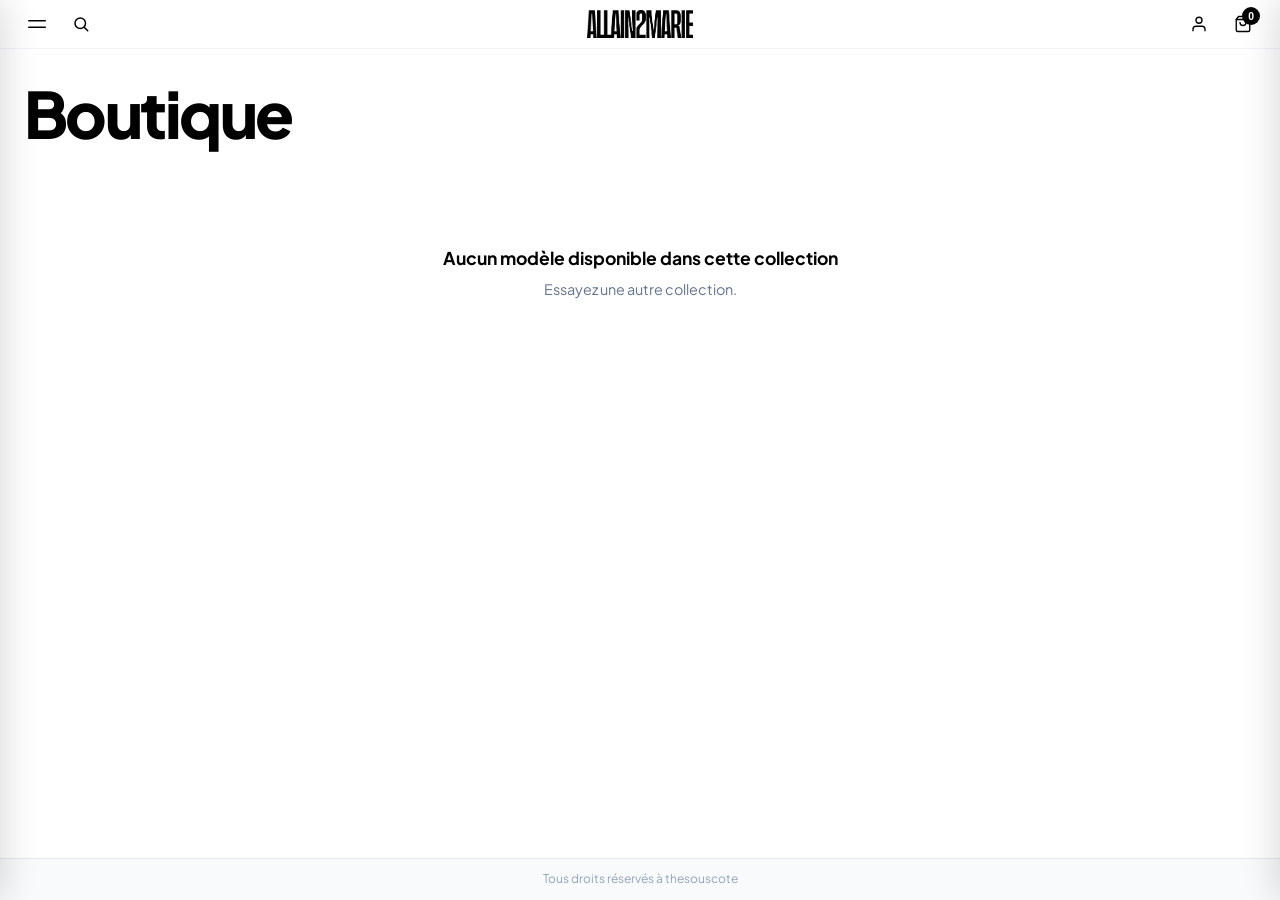
==== index.html @ 34b99e6f "Fix promo codes sync and menu burger bug - Fixed promo codes loading from Firebase instead of hardco" ====
<!DOCTYPE html>
<html lang="fr">
<head>
  <meta charset="UTF-8">
  <meta name="viewport" content="width=device-width, initial-scale=1.0">
  <meta name="description" content="ALLAIN2MARIE - Marque de Streetwear et T-Shirts Exclusifs">
  <title>ALLAIN2MARIE | Boutique Officielle</title>
  <link rel="preconnect" href="https://fonts.googleapis.com">
  <link rel="preconnect" href="https://fonts.gstatic.com" crossorigin>
  <link href="https://fonts.googleapis.com/css2?family=Anton&family=Bebas+Neue&family=Plus+Jakarta+Sans:wght@400;500;600;700;800;900&display=swap" rel="stylesheet">
  <link rel="stylesheet" href="style.css">
</head>
<body>

  <!-- Header ALLAIN2MARIE -->
  <header class="luxury-header">
    <div class="header-inner">
      <!-- Left: Menu & Search -->
      <div class="header-left">
        <button class="nav-icon-btn" aria-label="Menu" id="menuBtn">
          <svg width="22" height="16" viewBox="0 0 22 16" fill="none" stroke="currentColor" stroke-width="2" stroke-linecap="round">
            <line x1="1" y1="4" x2="21" y2="4"></line>
            <line x1="1" y1="12" x2="21" y2="12"></line>
          </svg>
        </button>
        <button class="nav-icon-btn" aria-label="Recherche" id="searchBtn">
          <svg width="20" height="20" viewBox="0 0 24 24" fill="none" stroke="currentColor" stroke-width="2" stroke-linecap="round" stroke-linejoin="round">
            <circle cx="11" cy="11" r="7"></circle>
            <line x1="21" y1="21" x2="16.65" y2="16.65"></line>
          </svg>
        </button>
      </div>

      <!-- Center: Logo -->
      <div class="header-center">
        <a href="index.html" class="brand-logo-wrap">
          <img src="logo.png" alt="ALLAIN2MARIE" class="brand-logo-img">
        </a>
      </div>

      <!-- Right: Account & Bag -->
      <div class="header-right">
        <a href="auth.html" class="nav-icon-btn" id="userAccountBtn" aria-label="Mon Compte" title="Mon Compte">
          <svg width="20" height="20" viewBox="0 0 24 24" fill="none" stroke="currentColor" stroke-width="1.8" stroke-linecap="round" stroke-linejoin="round">
            <path d="M20 21v-2a4 4 0 0 0-4-4H8a4 4 0 0 0-4 4v2"></path>
            <circle cx="12" cy="7" r="4"></circle>
          </svg>
        </a>
        <button class="nav-icon-btn" aria-label="Panier" id="cartBtn" title="Panier">
          <svg width="20" height="20" viewBox="0 0 24 24" fill="none" stroke="currentColor" stroke-width="1.8" stroke-linecap="round" stroke-linejoin="round">
            <path d="M6 2L3 6v14a2 2 0 0 0 2 2h14a2 2 0 0 0 2-2V6l-3-4z"></path>
            <line x1="3" y1="6" x2="21" y2="6"></line>
            <path d="M16 10a4 4 0 0 1-8 0"></path>
          </svg>
          <span class="cart-badge" id="cartBadge">0</span>
        </button>
      </div>
    </div>
  </header>

  <!-- Main Content Wrapper -->
  <div class="main-content-wrapper">
  <!-- Main Storefront Container -->
  <div class="container store-container">

    <!-- Store Section Header -->
    <section class="store-hero-section">
      <div class="section-header-bar">
        <div>
          <h1 class="section-heading">Boutique</h1>
        </div>

      </div>

      <!-- Products Grid -->
      <div class="store-grid" id="storefrontGrid">
        <!-- Dynamically rendered via app.js -->
      </div>
    </section>
  </div>
  </div>

  <!-- Footer -->
  <footer class="site-footer">
    <div class="footer-content">
      <div class="footer-copyright">
        <p>Tous droits réservés à thesouscote</p>
      </div>
    </div>
  </footer>

  <!-- Shopping Cart Drawer (Exactement comme Shopify) -->
  <div class="cart-drawer-overlay" id="cartOverlay"></div>
  <aside class="cart-drawer" id="cartDrawer">
    <div class="cart-drawer-header">
      <div class="cart-drawer-title-wrap">
        <h2 class="cart-drawer-title">Mon Panier</h2>
        <span class="cart-drawer-count-pill" id="cartDrawerCount">0</span>
      </div>
      <button class="cart-close-circle-btn" id="closeCartBtn" aria-label="Fermer le panier">&times;</button>
    </div>

    <div class="cart-drawer-body" id="cartItemsList">
      <!-- Items du panier dynamiques -->
    </div>

    <div class="cart-drawer-footer" id="cartDrawerFooter">
      <!-- Promo Code Accordion & Input -->
      <div class="cart-promo-section">
        <div class="cart-discount-bar" id="cartDiscountBar">
          <div style="display: flex; align-items: center; gap: 0.5rem;">
            <svg width="15" height="15" viewBox="0 0 24 24" fill="none" stroke="currentColor" stroke-width="2"><path d="M20.59 13.41l-7.17 7.17a2 2 0 0 1-2.83 0L2 12V2h10l8.59 8.59a2 2 0 0 1 0 2.82z"></path><line x1="7" y1="7" x2="7.01" y2="7"></line></svg>
            <span>Code Promo</span>
          </div>
          <span class="cart-discount-icon" id="cartDiscountIcon">+</span>
        </div>

        <div class="cart-promo-form" id="cartPromoForm" style="display: none;">
          <div class="cart-promo-input-row">
            <input type="text" id="promoInput" class="cart-promo-input" placeholder="ex: ALLAIN10, VIP20" autocomplete="off">
            <button type="button" id="applyPromoBtn" class="cart-promo-apply-btn">Appliquer</button>
          </div>
          <div id="promoFeedback" class="cart-promo-feedback"></div>
        </div>

        <div id="activePromoBadge" class="active-promo-badge" style="display: none;">
          <div style="display: flex; align-items: center; gap: 0.4rem;">
            <svg width="14" height="14" viewBox="0 0 24 24" fill="none" stroke="currentColor" stroke-width="2.5"><polyline points="20 6 9 17 4 12"></polyline></svg>
            <span id="activePromoText">ALLAIN10 (-10%)</span>
          </div>
          <button type="button" id="removePromoBtn" class="remove-promo-btn" title="Retirer le code promo">&times;</button>
        </div>
      </div>
      
      <div class="cart-total-row">
        <span class="cart-total-label">Total estimé</span>
        <div style="text-align: right;">
          <div class="cart-total-val" id="cartTotal">CFA 0 XOF</div>
          <div id="cartDiscountVal" class="cart-discount-deduction" style="display: none;">- CFA 0</div>
        </div>
      </div>
      <div class="cart-tax-notice">Frais de livraison calculés à l'étape suivante.</div>

      <button class="btn-checkout-black" id="checkoutBtn">
        Valider la commande
      </button>
    </div>
  </aside>

  <!-- Product Detail Modal (Vue Détaillée T-Shirt) -->
  <div class="product-modal-overlay" id="productModal">
    <div class="product-modal-container">
      <button class="product-modal-close" id="closeProductModalBtn" aria-label="Fermer la vue produit">&times;</button>
      
      <div class="product-modal-layout">
        <!-- Left / Center: 2 T-Shirt Views Side by Side -->
        <div class="product-modal-gallery" id="productModalGallery">
          <div class="pdp-gallery-card">
            <img src="" alt="Vue Avant" class="pdp-tee-img" id="pdpFrontImg">
          </div>
          <div class="pdp-gallery-card" id="pdpBackCard">
            <img src="" alt="Vue Arrière" class="pdp-tee-img" id="pdpBackImg">
          </div>
        </div>

        <!-- Right Column: Title, Price, Quantity, Add to Cart, Buy Now -->
        <div class="product-modal-info">
          <h1 class="pdp-title" id="pdpTitle">11 AVRIL 2011</h1>
          <div class="pdp-price" id="pdpPrice">CFA 14,900</div>
          
          <hr class="pdp-divider">

          <div class="pdp-action-row">
            <div class="pdp-qty-pill">
              <button class="pdp-qty-btn" id="pdpMinusBtn" aria-label="Diminuer">-</button>
              <span class="pdp-qty-value" id="pdpQtyVal">1</span>
              <button class="pdp-qty-btn" id="pdpPlusBtn" aria-label="Augmenter">+</button>
            </div>
            <button class="pdp-btn-add-cart" id="pdpAddToCartBtn">
              <svg width="18" height="18" viewBox="0 0 24 24" fill="none" stroke="currentColor" stroke-width="2" stroke-linecap="round" stroke-linejoin="round">
                <path d="M6 2L3 6v14a2 2 0 0 0 2 2h14a2 2 0 0 0 2-2V6l-3-4z"></path>
                <line x1="3" y1="6" x2="21" y2="6"></line>
                <path d="M16 10a4 4 0 0 1-8 0"></path>
              </svg>
              <span>Ajouter au panier</span>
            </button>
          </div>

          <button class="pdp-btn-buy-now" id="pdpBuyNowBtn">
            Commander maintenant
          </button>
        </div>
      </div>
    </div>
  </div>

  <!-- Delivery & Customer Information Modal -->
  <div class="delivery-modal-overlay" id="deliveryModal">
    <div class="delivery-modal-container">
      <div class="delivery-modal-header">
        <div>
          <h2 class="delivery-modal-title">Livraison & Coordonnées</h2>
          <p class="delivery-modal-subtitle">Renseignez vos informations pour la livraison de votre commande</p>
        </div>
        <button class="delivery-modal-close" id="closeDeliveryModalBtn" aria-label="Fermer">&times;</button>
      </div>

      <div class="delivery-modal-body">
        <!-- Order Summary Brief -->
        <div class="delivery-order-summary" id="deliveryOrderSummary">
          <div class="delivery-summary-header">
            <span class="delivery-summary-label">Total de la commande</span>
            <span class="delivery-summary-total" id="deliverySummaryTotal">CFA 0 XOF</span>
          </div>
          <div class="delivery-summary-items" id="deliverySummaryItems"></div>

          <!-- Promo Code Box inside Delivery Modal -->
          <div class="delivery-promo-wrap" style="margin-top: 0.85rem; padding-top: 0.75rem; border-top: 1px dashed #cbd5e1;">
            <div id="modalActivePromoBadge" style="display: none; align-items: center; justify-content: space-between; background: #f0fdf4; border: 1px solid #bbf7d0; padding: 6px 10px; border-radius: 6px; color: #166534; font-size: 0.82rem; font-weight: 700;">
              <div style="display: flex; align-items: center; gap: 0.4rem;">
                <svg width="14" height="14" viewBox="0 0 24 24" fill="none" stroke="currentColor" stroke-width="2.5"><polyline points="20 6 9 17 4 12"></polyline></svg>
                <span id="modalActivePromoText">Code ALLAIN10 (-10%)</span>
              </div>
              <button type="button" id="modalRemovePromoBtn" style="background: none; border: none; color: #dc2626; font-size: 1.1rem; cursor: pointer; font-weight: bold; line-height: 1; padding: 0 4px;" title="Retirer le code">&times;</button>
            </div>
            <div id="modalPromoInputRow" style="display: flex; gap: 0.5rem;">
              <input type="text" id="modalPromoInput" placeholder="Code promo (ex: ALLAIN10, VIP20)" style="flex: 1; height: 36px; padding: 0 0.75rem; border: 1px solid #cbd5e1; border-radius: 6px; font-size: 0.82rem; text-transform: uppercase; font-family: monospace; font-weight: 700; outline: none;">
              <button type="button" id="modalApplyPromoBtn" style="height: 36px; padding: 0 1rem; background: #000; color: #fff; border: 1px solid #000; border-radius: 6px; font-size: 0.8rem; font-weight: 700; cursor: pointer;">Appliquer</button>
            </div>
            <div id="modalPromoFeedback" style="font-size: 0.75rem; margin-top: 0.35rem; font-weight: 600;"></div>
          </div>
        </div>

        <!-- Customer Form -->
        <form class="delivery-form" id="deliveryForm">
          <div class="form-group-delivery">
            <label for="custName">Nom & Prénom *</label>
            <input type="text" id="custName" class="delivery-input" placeholder="Ex: Jean Kouassi" required>
          </div>

          <div class="form-group-delivery">
            <label for="custPhone">Numéro WhatsApp / Téléphone *</label>
            <input type="tel" id="custPhone" class="delivery-input" placeholder="Ex: +225 07 00 00 00 00" required>
          </div>

          <div class="form-group-delivery">
            <label for="custEmail">Adresse Email *</label>
            <input type="email" id="custEmail" class="delivery-input" placeholder="Ex: jean.kouassi@gmail.com" required>
          </div>

          <div class="form-group-delivery">
            <label for="custCity">Commune / Ville *</label>
            <select id="custCity" class="delivery-input" required>
              <option value="">Sélectionnez votre commune...</option>
              <option value="Cocody">Cocody</option>
              <option value="Marcory">Marcory</option>
              <option value="Plateau">Plateau</option>
              <option value="Riviera">Riviera</option>
              <option value="Yopougon">Yopougon</option>
              <option value="Treichville">Treichville</option>
              <option value="Adjamé">Adjamé</option>
              <option value="Koumassi">Koumassi</option>
              <option value="Port-Bouët">Port-Bouët</option>
              <option value="Abobo">Abobo</option>
              <option value="Bingerville">Bingerville</option>
              <option value="Autre / Intérieur du pays">Autre / Intérieur...</option>
            </select>
          </div>

          <div class="form-group-delivery">
            <label for="custAddress">Adresse de livraison & Repère précis *</label>
            <textarea id="custAddress" class="delivery-input" rows="2" placeholder="Ex: Angré 8ème tranche, carrefour prière, près de la pharmacie..." required></textarea>
          </div>

          <button type="submit" class="btn-pay-wave-final" id="btnConfirmWavePayment">
            <span style="display: flex; align-items: center; justify-content: center; gap: 0.6rem;">
              <svg width="20" height="20" viewBox="0 0 24 24" fill="none" stroke="currentColor" stroke-width="2.5">
                <rect x="2" y="5" width="20" height="14" rx="2"></rect>
                <line x1="2" y1="10" x2="22" y2="10"></line>
              </svg>
              <span>Valider & Payer avec Wave</span>
            </span>
          </button>
        </form>
      </div>
    </div>
  </div>

  <!-- NAV DRAWER (Menu Burger) -->
  <div class="nav-drawer-overlay" id="navDrawerOverlay"></div>
  <nav class="nav-drawer" id="navDrawer" aria-label="Menu de navigation">
    <div class="nav-drawer-header">
      <img src="logo.png" alt="ALLAIN2MARIE" style="height: 28px; object-fit: contain;">
      <button class="nav-icon-btn" id="closeNavDrawerBtn" aria-label="Fermer le menu">
        <svg width="22" height="22" viewBox="0 0 24 24" fill="none" stroke="currentColor" stroke-width="2.5" stroke-linecap="round">
          <line x1="18" y1="6" x2="6" y2="18"></line>
          <line x1="6" y1="6" x2="18" y2="18"></line>
        </svg>
      </button>
    </div>
    <div class="nav-drawer-body">
      <ul class="nav-menu-list" id="navMenuList">
        <li class="nav-menu-item">
          <a href="index.html">
            <span>Boutique</span>
            <svg width="16" height="16" viewBox="0 0 24 24" fill="none" stroke="currentColor" stroke-width="2"><polyline points="9 18 15 12 9 6"></polyline></svg>
          </a>
        </li>
        <!-- Collections dynamiques -->
        <li class="nav-menu-item">
          <a href="auth.html">
            <span>Mon Compte</span>
            <svg width="16" height="16" viewBox="0 0 24 24" fill="none" stroke="currentColor" stroke-width="2"><path d="M20 21v-2a4 4 0 0 0-4-4H8a4 4 0 0 0-4 4v2"></path><circle cx="12" cy="7" r="4"></circle></svg>
          </a>
        </li>
      </ul>

    </div>
  </nav>

  <!-- LIVE SEARCH MODAL -->
  <div class="search-modal-overlay" id="searchModalOverlay">
    <div class="search-modal-card">
      <div class="search-input-header">
        <svg width="20" height="20" viewBox="0 0 24 24" fill="none" stroke="#94a3b8" stroke-width="2.5" stroke-linecap="round">
          <circle cx="11" cy="11" r="7"></circle>
          <line x1="21" y1="21" x2="16.65" y2="16.65"></line>
        </svg>
        <input type="text" class="search-bar-input" id="searchBarInput" placeholder="Rechercher un T-Shirt..." autocomplete="off">
        <button class="nav-icon-btn" id="closeSearchModalBtn" aria-label="Fermer la recherche">
          <svg width="20" height="20" viewBox="0 0 24 24" fill="none" stroke="currentColor" stroke-width="2.5" stroke-linecap="round">
            <line x1="18" y1="6" x2="6" y2="18"></line>
            <line x1="6" y1="6" x2="18" y2="18"></line>
          </svg>
        </button>
      </div>
      <div class="search-results-list" id="searchResultsList">
        <div class="search-empty-msg">Tapez pour rechercher un modèle…</div>
      </div>
    </div>
  </div>
  <!-- WAVE PAYMENT OVERLAY -->
  <div class="wave-payment-overlay" id="wavePaymentOverlay">
    <div class="wave-payment-card">
      <div class="wave-payment-header">
        <div class="wave-payment-header-title">
          <div class="wave-brand-badge">
            <svg width="16" height="16" viewBox="0 0 24 24" fill="none" stroke="currentColor" stroke-width="2.5"><path d="M12 22s8-4 8-10V5l-8-3-8 3v7c0 6 8 10 8 10z"></path></svg>
          </div>
          <span>Paiement Wave Business</span>
        </div>
        <div class="wave-countdown-badge">
          <svg width="14" height="14" viewBox="0 0 24 24" fill="none" stroke="currentColor" stroke-width="2.5"><circle cx="12" cy="12" r="10"></circle><polyline points="12 6 12 12 16 14"></polyline></svg>
          <span class="wave-countdown-num" id="waveCountdownNum">30</span>s
        </div>
      </div>
      <div class="wave-progress-bar-wrap">
        <div class="wave-progress-bar" id="waveProgressBar"></div>
      </div>
      <div class="wave-iframe-container">
        <div class="wave-iframe-fallback" id="waveIframeFallback">
          <div class="wave-logo-box">
            <div class="wave-logo-text">Payez avec <span>wave</span></div>
          </div>
          <p class="wave-instruction">Guichet de paiement ouvert. Finalisez sur l'application Wave, la boutique se met à jour automatiquement dans <strong id="waveCountdownNumFallback">30</strong>s.</p>
          <a href="#" id="waveExternalLink" class="wave-open-btn" target="_blank" rel="noopener">
            <svg width="18" height="18" viewBox="0 0 24 24" fill="none" stroke="currentColor" stroke-width="2.5"><path d="M18 13v6a2 2 0 0 1-2 2H5a2 2 0 0 1-2-2V8a2 2 0 0 1 2-2h6"></path><polyline points="15 3 21 3 21 9"></polyline><line x1="10" y1="14" x2="21" y2="3"></line></svg>
            Ouvrir l'application Wave
          </a>
        </div>
      </div>
      <div class="wave-payment-footer">
        Paiement 100% sécurisé via Wave Business • Retour dans <span id="waveCountdownFooter">30</span>s
      </div>
    </div>
  </div>

  <!-- WAVE SUCCESS OVERLAY -->
  <div class="wave-success-overlay" id="waveSuccessOverlay">
    <div class="wave-success-icon" style="color: #16a34a;">
      <svg width="64" height="64" viewBox="0 0 24 24" fill="none" stroke="currentColor" stroke-width="2.5" stroke-linecap="round" stroke-linejoin="round">
        <path d="M22 11.08V12a10 10 0 1 1-5.93-9.14"></path>
        <polyline points="22 4 12 14.01 9 11.01"></polyline>
      </svg>
    </div>
    <div class="wave-success-title">Merci pour votre commande !</div>
    <div class="wave-success-sub">Votre paiement Wave a été initié. Nous vous contacterons sur WhatsApp pour confirmer la livraison.</div>
    <div class="wave-redirect-spinner"></div>
    <div style="font-size:0.82rem; color:rgba(255,255,255,0.6);">Retour à la boutique…</div>
  </div>

  <!-- Firebase SDK & Database -->
  <script src="https://www.gstatic.com/firebasejs/10.8.0/firebase-app-compat.js"></script>
  <script src="https://www.gstatic.com/firebasejs/10.8.0/firebase-firestore-compat.js"></script>
  <script src="db.js?v=2"></script>
  <script src="app.js?v=2"></script>
</body>
</html>
---- style.css ----
:root {
  --bg-primary: #ffffff;
  --bg-secondary: #f8fafc;
  --bg-card: #ffffff;
  --border-color: #e2e8f0;
  --border-dark: #000000;
  --accent: #0f172a;
  --accent-blue: #4f46e5;
  --danger: #ef4444;
  --danger-soft: #fef2f2;
  --success: #10b981;
  --text-main: #000000;
  --text-muted: #64748b;
  --text-dim: #94a3b8;
  --radius-lg: 14px;
  --radius-md: 10px;
  --radius-sm: 6px;
  --shadow-sm: 0 1px 3px rgba(0, 0, 0, 0.05);
  --shadow-md: 0 4px 14px rgba(0, 0, 0, 0.05);
  --shadow-lg: 0 16px 30px rgba(0, 0, 0, 0.08);
  --transition: all 0.2s cubic-bezier(0.4, 0, 0.2, 1);
  --font-family: 'Plus Jakarta Sans', -apple-system, BlinkMacSystemFont, 'Segoe UI', Roboto, sans-serif;
  --font-logo: 'Bebas Neue', 'Anton', sans-serif;
}

* {
  box-sizing: border-box;
  margin: 0;
  padding: 0;
}

body {
  background-color: var(--bg-primary);
  color: var(--text-main);
  font-family: var(--font-family);
  min-height: 100vh;
  line-height: 1.4;
  -webkit-font-smoothing: antialiased;
  display: flex;
  flex-direction: column;
}

.main-content-wrapper {
  flex: 1;
}

/* ==========================================================
   MINIMALIST LUXURY HEADER (ALLAIN2MARIE)
   ========================================================== */
.luxury-header {
  width: 100%;
  background-color: #ffffff;
  border-bottom: 1px solid #f1f5f9;
  position: sticky;
  top: 0;
  z-index: 100;
}

.header-inner {
  max-width: 1440px;
  margin: 0 auto;
  height: 48px;
  padding: 0 1.5rem;
  display: flex;
  align-items: center;
  justify-content: space-between;
}

.header-left,
.header-right {
  display: flex;
  align-items: center;
  gap: 1.1rem;
  flex: 1;
}

.header-right {
  justify-content: flex-end;
}

.header-center {
  display: flex;
  align-items: center;
  justify-content: center;
  text-align: center;
}

.brand-logo-wrap {
  display: inline-flex;
  align-items: center;
  justify-content: center;
  text-decoration: none;
  transition: opacity 0.2s ease;
}

.brand-logo-img {
  height: 28px;
  width: auto;
  max-width: 180px;
  object-fit: contain;
  display: block;
}

.brand-logo-wrap:hover {
  opacity: 0.85;
}

.brand-logo {
  font-family: var(--font-logo);
  font-size: 1.6rem;
  font-weight: 900;
  letter-spacing: 0.04em;
  color: #000000;
  text-decoration: none;
  text-transform: uppercase;
  line-height: 1;
  display: inline-block;
  transform: scaleY(1.08);
  transition: opacity 0.2s ease;
}

.brand-logo:hover {
  opacity: 0.85;
}

.nav-icon-btn {
  background: transparent;
  border: none;
  color: #000000;
  cursor: pointer;
  padding: 4px;
  display: flex;
  align-items: center;
  justify-content: center;
  border-radius: 50%;
  transition: transform 0.2s ease, opacity 0.2s ease;
  position: relative;
}

.nav-icon-btn svg {
  width: 18px;
  height: 18px;
}

.nav-icon-btn:hover {
  opacity: 0.7;
}

@keyframes cartBounce {
  0% { transform: scale(1); }
  35% { transform: scale(1.35) rotate(-6deg); }
  65% { transform: scale(0.9) rotate(4deg); }
  100% { transform: scale(1) rotate(0); }
}

.nav-icon-btn.cart-bounce {
  animation: cartBounce 0.45s cubic-bezier(0.175, 0.885, 0.32, 1.275);
}

/* ==========================================================
   MODULES ACTION BAR & CONTAINER
   ========================================================== */
.container {
  max-width: 1380px;
  margin: 0 auto;
  padding: 2.25rem 1.5rem;
}

.modules-action-bar {
  display: flex;
  justify-content: space-between;
  align-items: center;
  margin-bottom: 2rem;
  padding-bottom: 1.25rem;
  border-bottom: 1px solid #f1f5f9;
}

.badge-count {
  display: inline-flex;
  align-items: center;
  gap: 0.5rem;
  background: #ffffff;
  border: 1px solid var(--border-color);
  padding: 0.55rem 1.1rem;
  border-radius: 999px;
  font-size: 0.85rem;
  font-weight: 500;
  color: var(--text-muted);
  box-shadow: var(--shadow-sm);
}

.badge-count strong {
  color: #000000;
  font-weight: 700;
}

/* Buttons */
.btn {
  display: inline-flex;
  align-items: center;
  gap: 0.5rem;
  padding: 0.65rem 1.25rem;
  font-size: 0.88rem;
  font-weight: 600;
  font-family: inherit;
  border-radius: var(--radius-md);
  border: none;
  cursor: pointer;
  transition: var(--transition);
  outline: none;
  user-select: none;
}

.btn-primary {
  background: #000000;
  color: #ffffff;
  box-shadow: 0 4px 12px rgba(0, 0, 0, 0.15);
}

.btn-primary:hover {
  background: #262626;
  transform: translateY(-1px);
  box-shadow: 0 6px 16px rgba(0, 0, 0, 0.2);
}

.btn-primary:active {
  transform: translateY(0);
}

.btn-secondary {
  background: #ffffff;
  color: #000000;
  border: 1px solid var(--border-color);
  box-shadow: var(--shadow-sm);
}

.btn-secondary:hover {
  background: #f8fafc;
  border-color: #cbd5e1;
}

.btn-sm {
  padding: 0.4rem 0.75rem;
  font-size: 0.8rem;
  border-radius: var(--radius-sm);
}

.btn-icon {
  width: 34px;
  height: 34px;
  padding: 0;
  display: inline-flex;
  align-items: center;
  justify-content: center;
  border-radius: var(--radius-sm);
  background: #f8fafc;
  color: var(--text-muted);
  border: 1px solid var(--border-color);
}

.btn-icon:hover {
  background: #f1f5f9;
  color: #000000;
}

.btn-danger-hover:hover {
  background: var(--danger-soft);
  color: var(--danger);
  border-color: rgba(239, 68, 68, 0.3);
}

/* ==========================================================
   MODULES GRID & CARDS
   ========================================================== */
.modules-grid {
  display: grid;
  grid-template-columns: repeat(auto-fill, minmax(320px, 1fr));
  gap: 1.75rem;
}

.module-card {
  background: #ffffff;
  border: 1px solid var(--border-color);
  border-radius: var(--radius-lg);
  overflow: hidden;
  display: flex;
  flex-direction: column;
  box-shadow: var(--shadow-md);
  transition: var(--transition);
  position: relative;
}

.module-card:hover {
  transform: translateY(-4px);
  border-color: #cbd5e1;
  box-shadow: var(--shadow-lg);
}

.module-card.drag-over {
  border-color: #000000;
  background: #f8fafc;
  transform: scale(1.02);
}

/* Card Header */
.card-header {
  display: flex;
  align-items: center;
  justify-content: space-between;
  padding: 1rem 1.25rem;
  border-bottom: 1px solid var(--border-color);
  background: #ffffff;
}

.card-title-group {
  display: flex;
  align-items: center;
  gap: 0.65rem;
  flex: 1;
  min-width: 0;
}

.card-badge {
  font-size: 0.72rem;
  font-weight: 700;
  text-transform: uppercase;
  letter-spacing: 0.05em;
  background: #f1f5f9;
  color: #0f172a;
  border: 1px solid #e2e8f0;
  padding: 0.2rem 0.55rem;
  border-radius: 6px;
  white-space: nowrap;
}

.card-title {
  font-size: 0.95rem;
  font-weight: 600;
  color: #000000;
  background: transparent;
  border: 1px solid transparent;
  border-radius: 6px;
  padding: 0.25rem 0.5rem;
  width: 100%;
  outline: none;
  transition: var(--transition);
}

.card-title:focus, .card-title:hover {
  background: #f8fafc;
  border-color: var(--border-color);
}

.card-actions {
  display: flex;
  align-items: center;
  gap: 0.4rem;
}

/* Image Dropzone Area */
.dropzone-container {
  padding: 1.25rem;
  display: flex;
  flex-direction: column;
  align-items: center;
  justify-content: center;
  flex: 1;
  min-height: 280px;
  background: #fafafa;
}

.dropzone-box {
  width: 100%;
  height: 260px;
  border: 2px dashed #cbd5e1;
  border-radius: var(--radius-md);
  background: #ffffff;
  display: flex;
  flex-direction: column;
  align-items: center;
  justify-content: center;
  cursor: pointer;
  transition: var(--transition);
  position: relative;
  overflow: hidden;
  text-align: center;
  padding: 1.5rem;
}

.dropzone-box:hover {
  border-color: #000000;
  background: #f8fafc;
}

.dropzone-box.has-image {
  border-style: solid;
  border-color: var(--border-color);
  background: #ffffff;
  cursor: default;
  padding: 0.5rem;
}

/* Dropzone Empty State */
.dropzone-empty-state {
  display: flex;
  flex-direction: column;
  align-items: center;
  gap: 0.85rem;
  pointer-events: none;
}

.dropzone-icon {
  width: 56px;
  height: 56px;
  border-radius: 50%;
  background: #f1f5f9;
  border: 1px solid var(--border-color);
  display: flex;
  align-items: center;
  justify-content: center;
  color: #000000;
  transition: var(--transition);
}

.dropzone-box:hover .dropzone-icon {
  transform: scale(1.08);
  background: #e2e8f0;
}

.dropzone-title {
  font-size: 0.95rem;
  font-weight: 600;
  color: #000000;
}

.dropzone-subtitle {
  font-size: 0.82rem;
  color: var(--text-muted);
}

.dropzone-formats {
  font-size: 0.72rem;
  font-weight: 600;
  color: var(--text-muted);
  background: #f1f5f9;
  padding: 0.25rem 0.6rem;
  border-radius: 4px;
}

/* Preview State with Image */
.dropzone-preview {
  width: 100%;
  height: 100%;
  position: relative;
  display: flex;
  align-items: center;
  justify-content: center;
  background: #ffffff;
}

.preview-img {
  max-width: 100%;
  max-height: 100%;
  object-fit: contain;
  border-radius: var(--radius-sm);
  filter: drop-shadow(0 6px 12px rgba(0, 0, 0, 0.08));
  transition: transform 0.3s ease;
}

.preview-overlay {
  position: absolute;
  inset: 0;
  background: rgba(0, 0, 0, 0.75);
  backdrop-filter: blur(3px);
  -webkit-backdrop-filter: blur(3px);
  display: flex;
  align-items: center;
  justify-content: center;
  gap: 0.75rem;
  opacity: 0;
  transition: var(--transition);
  border-radius: var(--radius-sm);
}

.dropzone-preview:hover .preview-overlay {
  opacity: 1;
}

/* Hidden file input */
.file-input {
  display: none;
}

/* Card Footer info */
.card-footer {
  display: flex;
  align-items: center;
  justify-content: space-between;
  padding: 0.85rem 1.25rem;
  background: #ffffff;
  border-top: 1px solid var(--border-color);
  font-size: 0.78rem;
  color: var(--text-muted);
}

.image-details {
  display: flex;
  align-items: center;
  gap: 0.5rem;
  overflow: hidden;
  text-overflow: ellipsis;
  white-space: nowrap;
}

.status-dot {
  width: 8px;
  height: 8px;
  border-radius: 50%;
  background: #cbd5e1;
}

.status-dot.active {
  background: var(--success);
  box-shadow: 0 0 8px rgba(16, 185, 129, 0.4);
}

/* Empty Grid State (when all modules deleted) */
.empty-grid-msg {
  grid-column: 1 / -1;
  text-align: center;
  padding: 4rem 2rem;
  background: #ffffff;
  border: 2px dashed var(--border-color);
  border-radius: var(--radius-lg);
  color: var(--text-muted);
}

.empty-grid-msg p {
  margin-bottom: 1.25rem;
  font-size: 1.1rem;
}

/* Lightbox Modal */
.modal-overlay {
  position: fixed;
  inset: 0;
  background: rgba(0, 0, 0, 0.75);
  backdrop-filter: blur(8px);
  -webkit-backdrop-filter: blur(8px);
  display: flex;
  align-items: center;
  justify-content: center;
  z-index: 999;
  opacity: 0;
  pointer-events: none;
  transition: var(--transition);
  padding: 2rem;
}

.modal-overlay.active {
  opacity: 1;
  pointer-events: auto;
}

.modal-content {
  position: relative;
  max-width: 90vw;
  max-height: 85vh;
  display: flex;
  flex-direction: column;
  align-items: center;
  background: #ffffff;
  padding: 1.5rem;
  border-radius: var(--radius-lg);
  box-shadow: 0 25px 50px -12px rgba(0, 0, 0, 0.25);
}

.modal-img {
  max-width: 100%;
  max-height: 75vh;
  object-fit: contain;
  border-radius: var(--radius-sm);
}

.modal-close {
  position: absolute;
  top: -16px;
  right: -16px;
  background: #000000;
  border: 2px solid #ffffff;
  color: white;
  width: 36px;
  height: 36px;
  border-radius: 50%;
  display: flex;
  align-items: center;
  justify-content: center;
  font-size: 1.25rem;
  cursor: pointer;
  box-shadow: var(--shadow-md);
  transition: var(--transition);
}

.modal-close:hover {
  background: var(--danger);
  transform: scale(1.1);
}

/* Responsive adjustments */
@media (max-width: 768px) {
  .header-inner {
    padding: 0 1rem;
  }

  .brand-logo {
    font-size: 1.8rem;
  }

  .header-left, .header-right {
    gap: 1rem;
  }

  .modules-grid {
    grid-template-columns: 1fr;
  }
}

/* ==========================================================
   LIVE STOREFRONT SHOWCASE
   ========================================================== */
.store-container {
  padding-top: 2rem;
  padding-bottom: 5rem;
}

.store-hero-section {
  width: 100%;
}

.cart-badge {
  position: absolute;
  top: -4px;
  right: -4px;
  background: #000000;
  color: #ffffff;
  font-size: 0.65rem;
  font-weight: 800;
  width: 18px;
  height: 18px;
  border-radius: 50%;
  display: flex;
  align-items: center;
  justify-content: center;
}

.section-header-bar {
  display: flex;
  justify-content: space-between;
  align-items: flex-end;
  margin-bottom: 2.25rem;
  flex-wrap: wrap;
  gap: 1.5rem;
  position: relative;
  z-index: 10;
}



/* ==========================================================
   FOOTER
   ========================================================== */
.site-footer {
  background: #f8fafc;
  color: #000000;
  padding: 0.75rem 1.5rem;
  margin-top: 4rem;
  border-top: 1px solid var(--border-color);
}

.footer-content {
  max-width: 1200px;
  margin: 0 auto;
  display: flex;
  justify-content: center;
  align-items: center;
  flex-wrap: wrap;
  gap: 1rem;
}

.footer-copyright p {
  font-size: 0.75rem;
  color: var(--text-dim);
}

.section-heading {
  font-size: 4rem;
  font-weight: 900;
  letter-spacing: -0.04em;
  line-height: 1.02;
  color: #000000;
}

.section-subheading {
  font-size: 0.88rem;
  color: var(--text-muted);
  margin-top: 0.25rem;
}

.store-grid {
  display: grid;
  grid-template-columns: repeat(4, 1fr);
  gap: 3rem 2.25rem;
  width: 100%;
}

.store-card {
  background: transparent;
  border: none;
  border-radius: 0;
  overflow: visible;
  display: flex;
  flex-direction: column;
  width: 100%;
  cursor: pointer;
  padding: 0.5rem 0.25rem;
  transition: transform 0.25s cubic-bezier(0.2, 0.8, 0.2, 1);
}

.store-card-img-wrap {
  position: relative;
  width: 100%;
  aspect-ratio: 1 / 0.85;
  background: transparent;
  border-radius: 0;
  overflow: visible;
  display: flex;
  align-items: center;
  justify-content: center;
}

.store-card-img {
  position: absolute;
  top: 50%;
  left: 50%;
  transform: translate(-50%, -50%);
  width: 82%;
  height: 82%;
  max-width: 82%;
  max-height: 82%;
  object-fit: contain;
  object-position: center;
  filter: drop-shadow(0 10px 20px rgba(0, 0, 0, 0.07)) drop-shadow(0 2px 6px rgba(0, 0, 0, 0.03));
  transition: opacity 0.32s cubic-bezier(0.4, 0, 0.2, 1), transform 0.32s cubic-bezier(0.2, 0.8, 0.25, 1), filter 0.32s ease;
  will-change: opacity, transform, filter;
}

.store-card-front-img {
  opacity: 1;
  z-index: 1;
}

.store-card-back-img {
  opacity: 0;
  z-index: 2;
}

/* Hover: Smooth fade & gentle scale from front to back with naturally diffused shadow */
.store-card.has-back-img:hover .store-card-front-img {
  opacity: 0;
  transform: translate(-50%, -50%) scale(1.03);
  filter: drop-shadow(0 14px 28px rgba(0, 0, 0, 0.11)) drop-shadow(0 4px 8px rgba(0, 0, 0, 0.05));
}

.store-card.has-back-img:hover .store-card-back-img {
  opacity: 1;
  transform: translate(-50%, -50%) scale(1.03);
  filter: drop-shadow(0 14px 28px rgba(0, 0, 0, 0.11)) drop-shadow(0 4px 8px rgba(0, 0, 0, 0.05));
}

.store-card:not(.has-back-img):hover .store-card-front-img {
  transform: translate(-50%, -50%) scale(1.03);
  filter: drop-shadow(0 14px 28px rgba(0, 0, 0, 0.11)) drop-shadow(0 4px 8px rgba(0, 0, 0, 0.05));
}

.store-card-body {
  padding: 0;
  display: flex;
  flex-direction: column;
  align-items: center;
  justify-content: center;
  text-align: center;
  gap: 0;
}

/* Quick Add to Cart Button Overlay */
.store-card-quick-add {
  position: absolute;
  bottom: 40px;
  right: 75px;
  transform: scale(0.8);
  background: rgba(0, 0, 0, 0.9);
  color: white;
  padding: 8px;
  cursor: pointer;
  opacity: 0;
  visibility: hidden;
  transition: all 0.3s cubic-bezier(0.4, 0, 0.2, 1);
  z-index: 10;
  border: none;
  border-radius: 50%;
  display: flex;
  align-items: center;
  justify-content: center;
  width: 36px;
  height: 36px;
}

.store-card-quick-add:hover {
  background: #000;
  transform: scale(1.1);
}

.store-card-quick-add svg {
  width: 18px;
  height: 18px;
}

.store-card-quick-add span {
  display: none;
}

.store-card:hover .store-card-quick-add.show {
  opacity: 1;
  visibility: visible;
  transform: scale(1);
}

/* Flying Cart Animation */
.flying-cart {
  position: fixed;
  z-index: 9999;
  pointer-events: none;
  width: 36px;
  height: 36px;
  display: flex;
  align-items: center;
  justify-content: center;
  background: #000;
  border-radius: 50%;
  color: white;
  opacity: 1;
  transition: all 0.8s cubic-bezier(0.68, -0.55, 0.265, 1.55);
}

.flying-cart svg {
  width: 18px;
  height: 18px;
}

@keyframes flyToCart {
  0% {
    transform: scale(1);
    opacity: 1;
  }
  50% {
    transform: scale(1.5);
    opacity: 0.8;
  }
  100% {
    transform: scale(0.3);
    opacity: 0;
  }
}

.store-card-title {
  font-size: 1.1rem;
  font-weight: 800;
  color: #000000;
  text-transform: uppercase;
  letter-spacing: 0.04em;
  text-align: center;
  width: 100%;
  line-height: 1.25;
}

.store-card-price {
  font-size: 0.92rem;
  font-weight: 700;
  color: #1e293b;
  text-align: center;
  width: 100%;
  margin-top: -0.3rem;
  margin-bottom: 0.3rem;
}

@media (max-width: 1100px) {
  .store-grid {
    grid-template-columns: repeat(3, 1fr);
    gap: 2.25rem 1.5rem;
  }
}

@media (max-width: 768px) {
  .store-grid {
    grid-template-columns: repeat(2, 1fr);
    gap: 1.75rem 1rem;
  }
}

@media (max-width: 390px) {
  .store-grid {
    grid-template-columns: repeat(2, 1fr);
    gap: 1.25rem 0.75rem;
  }
  .store-card-title {
    font-size: 0.82rem;
  }
  .store-card-price {
    font-size: 0.82rem;
  }
}

/* ── Skeleton loader for store cards while images load ── */
@keyframes shimmer {
  0% { background-position: -400px 0; }
  100% { background-position: 400px 0; }
}

.store-card-img-wrap::before {
  content: '';
  position: absolute;
  inset: 0;
  background: linear-gradient(90deg, #f0f0f0 25%, #e0e0e0 50%, #f0f0f0 75%);
  background-size: 800px 100%;
  animation: shimmer 1.4s infinite linear;
  border-radius: 6px;
  z-index: 0;
  pointer-events: none;
}

/* Hide skeleton once image is loaded */
.store-card-img-wrap:has(img[src]:not([src=""])) .store-card-img {
  z-index: 1;
}

.store-card-img-wrap:has(.store-card-front-img[src]:not([src=""]))::before {
  opacity: 0;
  transition: opacity 0.3s ease;
}

/* ==========================================================
   SHOPIFY-STYLE CART DRAWER (EXACTEMENT COMME LA CAPTURE)
   ========================================================== */
.cart-drawer-overlay {
  position: fixed;
  inset: 0;
  background: rgba(0, 0, 0, 0.45);
  backdrop-filter: blur(2px);
  z-index: 200;
  opacity: 0;
  visibility: hidden;
  transition: opacity 0.3s ease, visibility 0.3s ease;
}

.cart-drawer-overlay.active {
  opacity: 1;
  visibility: visible;
}

.cart-drawer {
  position: fixed;
  top: 0;
  right: 0;
  bottom: 0;
  width: 100%;
  max-width: 420px;
  background: #ffffff;
  z-index: 210;
  box-shadow: -8px 0 30px rgba(0, 0, 0, 0.12);
  display: flex;
  flex-direction: column;
  transform: translateX(100%);
  transition: transform 0.35s cubic-bezier(0.16, 1, 0.3, 1);
}

.cart-drawer.active {
  transform: translateX(0);
}

.cart-drawer-header {
  padding: 1.5rem 1.75rem 1rem 1.75rem;
  display: flex;
  align-items: center;
  justify-content: space-between;
}

.cart-drawer-title-wrap {
  display: flex;
  align-items: center;
  gap: 0.5rem;
}

.cart-drawer-title {
  font-size: 1.65rem;
  font-weight: 900;
  letter-spacing: -0.02em;
  color: #000000;
}

.cart-drawer-count-pill {
  background: #f1f5f9;
  color: #64748b;
  font-size: 0.78rem;
  font-weight: 800;
  padding: 2px 8px;
  border-radius: 999px;
  display: inline-flex;
  align-items: center;
  justify-content: center;
}

.cart-close-circle-btn {
  background: transparent;
  border: 1px solid #e2e8f0;
  width: 32px;
  height: 32px;
  border-radius: 50%;
  display: flex;
  align-items: center;
  justify-content: center;
  font-size: 1.25rem;
  line-height: 1;
  color: #64748b;
  cursor: pointer;
  transition: all 0.2s ease;
}

.cart-close-circle-btn:hover {
  color: #000000;
  border-color: #000000;
}

.cart-drawer-body {
  flex: 1;
  overflow-y: auto;
  padding: 0.75rem 1.75rem;
  display: flex;
  flex-direction: column;
  gap: 1.25rem;
}

.cart-empty-state {
  text-align: center;
  padding: 5rem 1rem;
  color: #94a3b8;
  font-size: 0.95rem;
  font-weight: 600;
}

/* Cart Item Layout */
.cart-item {
  display: flex;
  align-items: flex-start;
  gap: 1.1rem;
  padding-bottom: 1.25rem;
  border-bottom: 1px solid #f1f5f9;
}

.cart-item:last-child {
  border-bottom: none;
}

.cart-item-thumb-box {
  width: 68px;
  height: 68px;
  flex-shrink: 0;
  display: flex;
  align-items: center;
  justify-content: center;
  background: transparent;
  border-radius: 6px;
}

.cart-item-img {
  width: 90%;
  height: 90%;
  object-fit: contain;
  filter: drop-shadow(0 6px 12px rgba(0, 0, 0, 0.10)) drop-shadow(0 2px 4px rgba(0, 0, 0, 0.05));
  transition: transform 0.2s ease;
}

.cart-item-details {
  flex: 1;
  display: flex;
  flex-direction: column;
  gap: 0.25rem;
}

.cart-item-top-row {
  display: flex;
  justify-content: space-between;
  align-items: flex-start;
  gap: 0.5rem;
}

.cart-item-title {
  font-size: 0.92rem;
  font-weight: 800;
  color: #000000;
  text-transform: uppercase;
  line-height: 1.2;
}

.cart-item-total-price {
  font-size: 0.95rem;
  font-weight: 800;
  color: #000000;
  white-space: nowrap;
}

.cart-item-unit-price {
  font-size: 0.82rem;
  color: #64748b;
  font-weight: 500;
}

.cart-item-bottom-row {
  display: flex;
  align-items: center;
  gap: 1rem;
  margin-top: 0.5rem;
}

.cart-qty-picker {
  display: inline-flex;
  align-items: center;
  border: 1px solid #cbd5e1;
  border-radius: 4px;
  height: 32px;
  padding: 0 4px;
  background: #ffffff;
}

.cart-qty-btn {
  background: transparent;
  border: none;
  width: 24px;
  height: 24px;
  display: flex;
  align-items: center;
  justify-content: center;
  font-size: 1rem;
  font-weight: 600;
  color: #64748b;
  cursor: pointer;
  transition: color 0.15s ease;
}

.cart-qty-btn:hover {
  color: #000000;
}

.cart-qty-val {
  font-size: 0.85rem;
  font-weight: 800;
  color: #000000;
  min-width: 24px;
  text-align: center;
}

.cart-trash-btn {
  background: transparent;
  border: none;
  color: #000000;
  cursor: pointer;
  display: flex;
  align-items: center;
  justify-content: center;
  padding: 4px;
  transition: opacity 0.2s ease;
}

.cart-trash-btn:hover {
  opacity: 0.6;
}

/* Cart Footer */
.cart-drawer-footer {
  padding: 1.25rem 1.75rem 1.75rem 1.75rem;
  border-top: 1px solid #f1f5f9;
  background: #ffffff;
  display: flex;
  flex-direction: column;
}

.cart-promo-section {
  padding-bottom: 0.85rem;
  border-bottom: 1px solid #f1f5f9;
}

.cart-discount-bar {
  display: flex;
  justify-content: space-between;
  align-items: center;
  font-size: 0.88rem;
  font-weight: 700;
  color: #000000;
  cursor: pointer;
  user-select: none;
  transition: opacity 0.2s ease;
}

.cart-discount-bar:hover {
  opacity: 0.75;
}

.cart-discount-icon {
  font-size: 1.25rem;
  font-weight: 400;
  color: #000000;
  line-height: 1;
  transition: transform 0.25s ease;
}

.cart-promo-form {
  margin-top: 0.75rem;
}

.cart-promo-input-row {
  display: flex;
  gap: 0.5rem;
}

.cart-promo-input {
  flex: 1;
  height: 38px;
  padding: 0 0.85rem;
  border: 1px solid #cbd5e1;
  border-radius: 6px;
  font-size: 0.85rem;
  font-family: inherit;
  text-transform: uppercase;
  font-weight: 700;
  letter-spacing: 0.04em;
  outline: none;
  transition: border-color 0.2s ease;
}

.cart-promo-input:focus {
  border-color: #000000;
}

.cart-promo-apply-btn {
  height: 38px;
  padding: 0 1.1rem;
  background: #000000;
  color: #ffffff;
  border: 1px solid #000000;
  border-radius: 6px;
  font-size: 0.82rem;
  font-weight: 700;
  cursor: pointer;
  transition: all 0.2s ease;
}

.cart-promo-apply-btn:hover {
  background: #222222;
}

.cart-promo-feedback {
  font-size: 0.78rem;
  margin-top: 0.35rem;
  font-weight: 600;
}

.cart-promo-feedback.error {
  color: #dc2626;
}

.cart-promo-feedback.success {
  color: #16a34a;
}

.active-promo-badge {
  margin-top: 0.65rem;
  display: inline-flex;
  align-items: center;
  justify-content: space-between;
  width: 100%;
  padding: 6px 10px;
  background: #f0fdf4;
  border: 1px solid #bbf7d0;
  border-radius: 6px;
  color: #166534;
  font-size: 0.82rem;
  font-weight: 700;
}

.remove-promo-btn {
  background: transparent;
  border: none;
  color: #166534;
  font-size: 1.1rem;
  line-height: 1;
  cursor: pointer;
  padding: 0 4px;
}

.remove-promo-btn:hover {
  color: #dc2626;
}

.cart-discount-deduction {
  font-size: 0.82rem;
  font-weight: 700;
  color: #16a34a;
  margin-top: 2px;
}

.cart-total-row {
  display: flex;
  justify-content: space-between;
  align-items: baseline;
  margin-top: 1rem;
}

.cart-total-label {
  font-size: 0.95rem;
  font-weight: 600;
  color: #000000;
}

.cart-total-val {
  font-size: 1.05rem;
  font-weight: 900;
  color: #000000;
  letter-spacing: -0.01em;
}

.cart-tax-notice {
  font-size: 0.78rem;
  color: #64748b;
  font-weight: 500;
  margin-top: 0.35rem;
  margin-bottom: 1.25rem;
}

.btn-checkout-black {
  width: 100%;
  height: 48px;
  background: #000000;
  color: #ffffff;
  border: none;
  border-radius: 10px;
  font-weight: 800;
  font-size: 0.95rem;
  cursor: pointer;
  transition: opacity 0.2s ease;
}

.btn-checkout-black:hover {
  opacity: 0.88;
}

/* ==========================================================
   LUXURY STREETWEAR ADD-TO-CART MICRO-INTERACTION
   ========================================================== */
.store-card {
  position: relative;
  transition: transform 0.25s cubic-bezier(0.2, 0.8, 0.2, 1);
}

.store-card.card-pressed {
  transform: scale(0.95) !important;
}

/* Floating "+1 AJOUTÉ" luxury pill on the T-shirt */
.tee-added-badge {
  position: absolute;
  top: 40%;
  left: 50%;
  transform: translate(-50%, -50%) scale(0.7);
  background: #000000;
  color: #ffffff;
  font-size: 0.75rem;
  font-weight: 800;
  letter-spacing: 0.08em;
  text-transform: uppercase;
  padding: 0.45rem 0.95rem;
  border-radius: 999px;
  box-shadow: 0 8px 24px rgba(0, 0, 0, 0.25);
  pointer-events: none;
  z-index: 10;
  display: flex;
  align-items: center;
  gap: 0.4rem;
  opacity: 0;
  animation: teeBadgeFloat 0.85s cubic-bezier(0.16, 1, 0.3, 1) forwards;
}

@keyframes teeBadgeFloat {
  0% {
    opacity: 0;
    transform: translate(-50%, -20%) scale(0.7);
  }
  25% {
    opacity: 1;
    transform: translate(-50%, -50%) scale(1.05);
  }
  60% {
    opacity: 1;
    transform: translate(-50%, -80%) scale(1);
  }
  100% {
    opacity: 0;
    transform: translate(-50%, -110%) scale(0.95);
  }
}

/* Magnetic Pulse Ring on Header Cart Icon */
@keyframes cartPulseRing {
  0% {
    box-shadow: 0 0 0 0 rgba(0, 0, 0, 0.35);
    transform: scale(1);
  }
  40% {
    transform: scale(1.25) rotate(-8deg);
    box-shadow: 0 0 0 12px rgba(0, 0, 0, 0);
  }
  70% {
    transform: scale(0.95) rotate(4deg);
  }
  100% {
    transform: scale(1) rotate(0);
    box-shadow: 0 0 0 0 rgba(0, 0, 0, 0);
  }
}

.nav-icon-btn.cart-pulse-ring {
  animation: cartPulseRing 0.6s cubic-bezier(0.175, 0.885, 0.32, 1.275);
}

.nav-icon-btn.cart-pulse-ring .cart-badge {
  animation: badgePop 0.5s cubic-bezier(0.175, 0.885, 0.32, 1.275);
}

@keyframes badgePop {
  0% { transform: scale(1); }
  50% { transform: scale(1.5); background: #2563eb; }
  100% { transform: scale(1); background: #000000; }
}

/* ==========================================================
   FLY-TO-CART ANIMATION FROM BUTTON (VOL DEPUIS LE BOUTON)
   ========================================================== */
.btn-fly-particle {
  position: fixed;
  z-index: 9999;
  pointer-events: none;
  display: flex;
  align-items: center;
  gap: 0.4rem;
  background: #000000;
  color: #ffffff;
  padding: 0.35rem 0.75rem 0.35rem 0.45rem;
  border-radius: 999px;
  box-shadow: 0 10px 25px rgba(0, 0, 0, 0.3);
  transition: transform 0.62s cubic-bezier(0.2, 0.8, 0.25, 1), opacity 0.62s ease;
}

.btn-fly-img {
  width: 22px;
  height: 22px;
  object-fit: contain;
  border-radius: 3px;
  background: #ffffff;
}

.btn-fly-qty {
  font-size: 0.78rem;
  font-weight: 800;
  letter-spacing: 0.05em;
}

.fly-tee-particle {
  position: fixed;
  z-index: 9999;
  pointer-events: none;
  object-fit: contain;
  border-radius: 6px;
  filter: drop-shadow(0 12px 25px rgba(0, 0, 0, 0.15));
  transition: transform 0.62s cubic-bezier(0.2, 0.8, 0.25, 1), opacity 0.62s ease;
}

/* ==========================================================
   PRODUCT DETAIL VIEW / MODAL (EXACTEMENT COMME LA CAPTURE)
   ========================================================== */
.product-modal-overlay {
  position: fixed;
  inset: 0;
  background: rgba(0, 0, 0, 0.6);
  backdrop-filter: blur(4px);
  z-index: 500;
  display: flex;
  align-items: center;
  justify-content: center;
  padding: 1.5rem;
  opacity: 0;
  visibility: hidden;
  transition: opacity 0.3s ease, visibility 0.3s ease;
}

.product-modal-overlay.active {
  opacity: 1;
  visibility: visible;
}

.product-modal-container {
  background: #ffffff;
  width: 100%;
  max-width: 1120px;
  border-radius: 16px;
  padding: 3.5rem 3rem;
  position: relative;
  box-shadow: 0 25px 50px -12px rgba(0, 0, 0, 0.25);
  max-height: 90vh;
  overflow-y: auto;
  transform: scale(0.96);
  transition: transform 0.3s cubic-bezier(0.16, 1, 0.3, 1);
}

.product-modal-overlay.active .product-modal-container {
  transform: scale(1);
}

.product-modal-close {
  position: absolute;
  top: 1.25rem;
  right: 1.5rem;
  background: transparent;
  border: none;
  font-size: 2rem;
  line-height: 1;
  color: #000000;
  cursor: pointer;
  padding: 0.25rem;
  transition: transform 0.2s ease;
}

.product-modal-close:hover {
  transform: scale(1.15);
}

.product-modal-layout {
  display: grid;
  grid-template-columns: 1.4fr 1fr;
  gap: 3.5rem;
  align-items: center;
}

.product-modal-gallery {
  display: flex;
  gap: 2rem;
  align-items: center;
  justify-content: center;
  background: transparent;
  padding: 0.5rem;
}

.pdp-gallery-card {
  flex: 1;
  display: flex;
  align-items: center;
  justify-content: center;
  max-width: 320px;
}

.pdp-tee-img {
  width: 100%;
  max-height: 400px;
  object-fit: contain;
  transition: transform 0.3s ease;
}

.pdp-tee-img:hover {
  transform: scale(1.03);
}

.product-modal-info {
  display: flex;
  flex-direction: column;
}

.pdp-title {
  font-size: 2.2rem;
  font-weight: 900;
  letter-spacing: -0.02em;
  color: #000000;
  text-transform: uppercase;
  line-height: 1.1;
  margin-bottom: 0.4rem;
}

.pdp-price {
  font-size: 1.4rem;
  font-weight: 800;
  color: #000000;
  letter-spacing: -0.01em;
}

.pdp-divider {
  border: none;
  height: 1px;
  background: #e2e8f0;
  margin: 1.5rem 0 1.5rem 0;
}

.pdp-action-row {
  display: flex;
  gap: 0.85rem;
  align-items: center;
  margin-bottom: 0.85rem;
}

.pdp-qty-pill {
  display: flex;
  align-items: center;
  justify-content: space-between;
  border: 1px solid #cbd5e1;
  border-radius: 6px;
  height: 48px;
  padding: 0 0.6rem;
  min-width: 110px;
  background: #ffffff;
}

.pdp-qty-btn {
  background: transparent;
  border: none;
  font-size: 1.15rem;
  font-weight: 700;
  width: 28px;
  height: 28px;
  cursor: pointer;
  display: flex;
  align-items: center;
  justify-content: center;
  color: #64748b;
  transition: color 0.2s ease;
}

.pdp-qty-btn:hover {
  color: #000000;
}

.pdp-qty-value {
  font-size: 0.95rem;
  font-weight: 800;
  color: #000000;
  min-width: 24px;
  text-align: center;
}

.pdp-btn-add-cart {
  flex: 1;
  height: 48px;
  background: #000000;
  color: #ffffff;
  border: none;
  border-radius: 6px;
  font-weight: 700;
  font-size: 0.92rem;
  display: flex;
  align-items: center;
  justify-content: center;
  gap: 0.5rem;
  cursor: pointer;
  transition: opacity 0.2s ease;
}

.pdp-btn-add-cart:hover {
  opacity: 0.88;
}

.pdp-btn-buy-now {
  width: 100%;
  height: 48px;
  background: #000000;
  color: #ffffff;
  border: none;
  border-radius: 6px;
  font-weight: 700;
  font-size: 0.92rem;
  cursor: pointer;
  transition: opacity 0.2s ease;
}

.pdp-btn-buy-now:hover {
  opacity: 0.88;
}

@media (max-width: 868px) {
  .product-modal-layout {
    grid-template-columns: 1fr;
    gap: 2rem;
  }

  .product-modal-container {
    padding: 2.5rem 1.5rem;
  }

  .pdp-title {
    font-size: 1.8rem;
  }
}

/* ==========================================================
   LUXURY NEWSLETTER FOOTER (JOIN OUR EMAIL LIST)
   ========================================================== */
.luxury-footer {
  background: #ffffff;
  border-top: 1px solid var(--border-color);
  padding: 2.25rem 0 1.25rem 0;
  margin-top: 2rem;
  width: 100%;
}

.footer-inner {
  max-width: 1380px;
  margin: 0 auto;
  padding: 0 2rem;
  display: flex;
  justify-content: space-between;
  align-items: center;
  gap: 2rem;
  flex-wrap: wrap;
}

.footer-left {
  display: flex;
  flex-direction: column;
  gap: 0.25rem;
}

.footer-heading {
  font-size: 1.25rem;
  font-weight: 900;
  color: #000000;
  letter-spacing: -0.01em;
}

.footer-subheading {
  font-size: 0.85rem;
  color: #64748b;
  font-weight: 500;
}

.footer-right {
  min-width: 320px;
  max-width: 480px;
  flex: 1;
}

.newsletter-form {
  width: 100%;
}

.newsletter-input-wrap {
  position: relative;
  display: flex;
  align-items: center;
  border: 1px solid #cbd5e1;
  background: #ffffff;
  transition: border-color 0.2s ease;
}

.newsletter-input-wrap:focus-within {
  border-color: #000000;
}

.newsletter-input {
  width: 100%;
  padding: 0.75rem 3.5rem 0.75rem 1rem;
  border: none;
  background: transparent;
  font-size: 0.9rem;
  font-family: inherit;
  color: #000000;
  outline: none;
}

.newsletter-input::placeholder {
  color: #94a3b8;
}

.newsletter-submit-btn {
  position: absolute;
  right: 0.75rem;
  background: transparent;
  border: none;
  color: #000000;
  cursor: pointer;
  display: flex;
  align-items: center;
  justify-content: center;
  padding: 4px;
  transition: transform 0.2s ease;
}

.newsletter-submit-btn:hover {
  transform: translateX(4px);
}

.footer-bottom {
  max-width: 1380px;
  margin: 1.5rem auto 0 auto;
  padding: 1rem 2rem 0 2rem;
  border-top: 1px solid #f1f5f9;
  text-align: center;
  font-size: 0.78rem;
  color: #94a3b8;
  font-weight: 500;
}

@media (max-width: 768px) {
  .footer-inner {
    flex-direction: column;
    align-items: flex-start;
    gap: 1.5rem;
  }

  .footer-right {
    width: 100%;
    min-width: 100%;
  }
}

/* ==========================================================
   FULLSCREEN SHOPIFY MEDIA VIEWER (DOUBLE VUE AVEC VIGNETTES)
   ========================================================== */
.shopify-viewer-overlay {
  position: fixed;
  inset: 0;
  background: #ffffff;
  z-index: 2000;
  display: flex;
  align-items: center;
  justify-content: center;
  opacity: 0;
  visibility: hidden;
  transition: opacity 0.25s ease, visibility 0.25s ease;
}

.shopify-viewer-overlay.active {
  opacity: 1;
  visibility: visible;
}

.shopify-viewer-close {
  position: absolute;
  top: 1.25rem;
  right: 1.75rem;
  background: transparent;
  border: none;
  font-size: 2.2rem;
  line-height: 1;
  color: #000000;
  cursor: pointer;
  z-index: 250;
  padding: 0.5rem;
  font-weight: 300;
  display: flex;
  align-items: center;
  justify-content: center;
  transition: transform 0.2s cubic-bezier(0.4, 0, 0.2, 1), opacity 0.2s ease;
}

.shopify-viewer-close:hover {
  transform: scale(1.2);
  opacity: 0.65;
}

.shopify-viewer-main {
  width: 100%;
  height: 100%;
  display: flex;
  align-items: center;
  justify-content: center;
  padding: 2rem 7rem 2rem 4rem;
  overflow: hidden;
  position: relative;
}

.shopify-viewer-img {
  max-width: 88%;
  max-height: 86vh;
  object-fit: contain;
  filter: drop-shadow(0 15px 35px rgba(0, 0, 0, 0.08));
  transition: transform 0.2s cubic-bezier(0.16, 1, 0.3, 1), opacity 0.2s ease;
  cursor: zoom-in;
  user-select: none;
  transform-origin: center center;
}

.shopify-viewer-thumbs {
  position: absolute;
  right: 2rem;
  top: 50%;
  transform: translateY(-50%);
  display: flex;
  flex-direction: column;
  gap: 0.85rem;
  z-index: 20;
}

.shopify-thumb-card {
  width: 62px;
  height: 62px;
  border: 1.5px solid #e2e8f0;
  border-radius: 6px;
  padding: 3px;
  background: #ffffff;
  cursor: pointer;
  display: flex;
  align-items: center;
  justify-content: center;
  transition: all 0.2s ease;
}

.shopify-thumb-card img {
  width: 100%;
  height: 100%;
  object-fit: contain;
}

.shopify-thumb-card:hover {
  border-color: #94a3b8;
}

.shopify-thumb-card.active {
  border-color: #000000;
  box-shadow: 0 0 0 1px #000000;
}

.shopify-viewer-nav {
  position: absolute;
  top: 50%;
  transform: translateY(-50%);
  background: rgba(255, 255, 255, 0.9);
  border: 1px solid #e2e8f0;
  width: 44px;
  height: 44px;
  border-radius: 50%;
  display: flex;
  align-items: center;
  justify-content: center;
  color: #000000;
  cursor: pointer;
  z-index: 20;
  transition: all 0.2s ease;
}

.shopify-viewer-nav.prev {
  left: 1.5rem;
}

.shopify-viewer-nav.next {
  right: 7.5rem;
}

.shopify-viewer-nav:hover {
  background: #000000;
  color: #ffffff;
  border-color: #000000;
}

@media (max-width: 768px) {
  .shopify-viewer-main {
    padding: 2rem 1rem;
  }

  .shopify-viewer-thumbs {
    right: 50%;
    bottom: 1.5rem;
    top: auto;
    transform: translateX(50%);
    flex-direction: row;
  }

  .shopify-viewer-nav.next {
    right: 1.5rem;
  }
}

/* ==========================================================
   DELIVERY & CUSTOMER INFORMATION CHECKOUT MODAL
   ========================================================== */
.delivery-modal-overlay {
  position: fixed;
  inset: 0;
  background: rgba(0, 0, 0, 0.6);
  backdrop-filter: blur(4px);
  z-index: 2500;
  display: flex;
  align-items: center;
  justify-content: center;
  padding: 1.25rem;
  opacity: 0;
  visibility: hidden;
  transition: opacity 0.25s ease, visibility 0.25s ease;
}

.delivery-modal-overlay.active {
  opacity: 1;
  visibility: visible;
}

.delivery-modal-container {
  background: #ffffff;
  width: 100%;
  max-width: 520px;
  border-radius: 12px;
  box-shadow: 0 25px 60px rgba(0, 0, 0, 0.2);
  overflow: hidden;
  max-height: 90vh;
  display: flex;
  flex-direction: column;
  transform: translateY(20px);
  transition: transform 0.3s cubic-bezier(0.16, 1, 0.3, 1);
}

.delivery-modal-overlay.active .delivery-modal-container {
  transform: translateY(0);
}

.delivery-modal-header {
  padding: 1.25rem 1.5rem;
  border-bottom: 1px solid #f1f5f9;
  display: flex;
  align-items: flex-start;
  justify-content: space-between;
  background: #fafafa;
}

.delivery-modal-title {
  font-size: 1.2rem;
  font-weight: 900;
  color: #000000;
  margin: 0;
}

.delivery-modal-subtitle {
  font-size: 0.8rem;
  color: #64748b;
  margin: 0.2rem 0 0 0;
}

.delivery-modal-close {
  background: transparent;
  border: 1px solid #e2e8f0;
  width: 32px;
  height: 32px;
  border-radius: 50%;
  display: flex;
  align-items: center;
  justify-content: center;
  font-size: 1.25rem;
  line-height: 1;
  color: #64748b;
  cursor: pointer;
  transition: all 0.2s ease;
}

.delivery-modal-close:hover {
  border-color: #000000;
  color: #000000;
}

.delivery-modal-body {
  padding: 1.5rem;
  overflow-y: auto;
  display: flex;
  flex-direction: column;
  gap: 1.25rem;
}

.delivery-order-summary {
  background: #f8fafc;
  border: 1px solid #e2e8f0;
  border-radius: 8px;
  padding: 0.85rem 1rem;
}

.delivery-summary-header {
  display: flex;
  justify-content: space-between;
  align-items: baseline;
  padding-bottom: 0.5rem;
  border-bottom: 1px dashed #cbd5e1;
}

.delivery-summary-label {
  font-size: 0.82rem;
  font-weight: 700;
  text-transform: uppercase;
  color: #64748b;
  letter-spacing: 0.05em;
}

.delivery-summary-total {
  font-size: 1.05rem;
  font-weight: 900;
  color: #000000;
}

.delivery-summary-items {
  margin-top: 0.5rem;
  font-size: 0.82rem;
  color: #334155;
  display: flex;
  flex-direction: column;
  gap: 0.3rem;
  max-height: 90px;
  overflow-y: auto;
}

.form-group-delivery {
  display: flex;
  flex-direction: column;
  gap: 0.4rem;
  margin-bottom: 1rem;
}

.form-group-delivery label {
  font-size: 0.82rem;
  font-weight: 700;
  color: #0f172a;
}

.delivery-input {
  width: 100%;
  padding: 0.75rem 0.95rem;
  border: 1.5px solid #cbd5e1;
  border-radius: 6px;
  font-size: 0.9rem;
  color: #000000;
  background: #ffffff;
  outline: none;
  transition: border-color 0.2s ease, box-shadow 0.2s ease;
  box-sizing: border-box;
}

.delivery-input:focus {
  border-color: #000000;
  box-shadow: 0 0 0 1px #000000;
}

.btn-pay-wave-final {
  width: 100%;
  height: 52px;
  background: #1bb76e;
  color: #ffffff;
  border: none;
  border-radius: 8px;
  font-size: 1rem;
  font-weight: 800;
  cursor: pointer;
  display: flex;
  align-items: center;
  justify-content: center;
  margin-top: 0.5rem;
  transition: background 0.2s ease, transform 0.15s ease;
  box-shadow: 0 4px 15px rgba(27, 183, 110, 0.35);
}

.btn-pay-wave-final:hover {
  background: #16a34a;
  transform: translateY(-1px);
}

.btn-pay-wave-final:active {
  transform: translateY(0);
}

/* ==========================================================
   NAVIGATION DRAWER (MENU BURGER LATÉRAL)
   ========================================================== */
.nav-drawer-overlay {
  position: fixed;
  inset: 0;
  background: rgba(0, 0, 0, 0.45);
  backdrop-filter: blur(2px);
  z-index: 300;
  opacity: 0;
  visibility: hidden;
  transition: opacity 0.3s ease, visibility 0.3s ease;
}

.nav-drawer-overlay.active {
  opacity: 1;
  visibility: visible;
}

.nav-drawer {
  position: fixed;
  top: 0;
  left: 0;
  bottom: 0;
  width: 100%;
  max-width: 380px;
  background: #ffffff;
  z-index: 310;
  box-shadow: 8px 0 30px rgba(0, 0, 0, 0.12);
  display: flex;
  flex-direction: column;
  transform: translateX(-100%);
  transition: transform 0.35s cubic-bezier(0.16, 1, 0.3, 1);
}

.nav-drawer.active {
  transform: translateX(0);
}

.nav-drawer-header {
  padding: 1.25rem 1.75rem;
  display: flex;
  align-items: center;
  justify-content: space-between;
  border-bottom: 1px solid #f1f5f9;
}

.nav-drawer-body {
  flex: 1;
  overflow-y: auto;
  padding: 1.5rem 1.75rem;
  display: flex;
  flex-direction: column;
  gap: 1.75rem;
}

.nav-menu-list {
  list-style: none;
  display: flex;
  flex-direction: column;
  gap: 0.5rem;
}

.nav-menu-item a,
.nav-menu-item button {
  display: flex;
  align-items: center;
  justify-content: space-between;
  width: 100%;
  background: transparent;
  border: none;
  font-size: 1.25rem;
  font-weight: 800;
  text-transform: uppercase;
  letter-spacing: -0.01em;
  color: #000000;
  text-decoration: none;
  padding: 0.6rem 0;
  cursor: pointer;
  transition: color 0.2s ease, transform 0.2s ease;
  font-family: inherit;
  text-align: left;
}

.nav-menu-item a:hover,
.nav-menu-item button:hover {
  color: #000000;
  transform: translateX(4px);
}

.nav-drawer-divider {
  height: 1px;
  background: #f1f5f9;
  border: none;
}

.nav-secondary-links {
  display: flex;
  flex-direction: column;
  gap: 0.85rem;
}

.nav-sec-link {
  display: flex;
  align-items: center;
  gap: 0.65rem;
  font-size: 0.95rem;
  font-weight: 600;
  color: #475569;
  text-decoration: none;
  transition: color 0.2s ease;
}

.nav-sec-link:hover {
  color: #000000;
}

/* ==========================================================
   LIVE SEARCH OVERLAY MODAL
   ========================================================== */
.search-modal-overlay {
  position: fixed;
  inset: 0;
  background: rgba(0, 0, 0, 0.5);
  backdrop-filter: blur(4px);
  z-index: 400;
  opacity: 0;
  visibility: hidden;
  transition: opacity 0.25s ease, visibility 0.25s ease;
  display: flex;
  justify-content: center;
  align-items: flex-start;
  padding-top: 3.5rem;
}

.search-modal-overlay.active {
  opacity: 1;
  visibility: visible;
}

.search-modal-card {
  width: 100%;
  max-width: 680px;
  background: #ffffff;
  border-radius: 14px;
  box-shadow: 0 25px 50px -12px rgba(0, 0, 0, 0.25);
  overflow: hidden;
  margin: 0 1.25rem;
  transform: translateY(-20px) scale(0.98);
  transition: transform 0.25s cubic-bezier(0.16, 1, 0.3, 1);
}

.search-modal-overlay.active .search-modal-card {
  transform: translateY(0) scale(1);
}

.search-input-header {
  display: flex;
  align-items: center;
  padding: 1.1rem 1.25rem;
  border-bottom: 1px solid #f1f5f9;
  gap: 0.85rem;
  background: #ffffff;
}

.search-bar-input {
  flex: 1;
  border: none;
  outline: none;
  font-size: 1.15rem;
  font-weight: 700;
  font-family: inherit;
  color: #000000;
}

.search-bar-input::placeholder {
  color: #94a3b8;
  font-weight: 500;
}

.search-results-list {
  max-height: 380px;
  overflow-y: auto;
  padding: 0.75rem;
  display: flex;
  flex-direction: column;
  gap: 0.4rem;
}

.search-result-item {
  display: flex;
  align-items: center;
  gap: 1rem;
  padding: 0.65rem 0.85rem;
  border-radius: 8px;
  text-decoration: none;
  color: inherit;
  transition: background 0.15s ease;
  cursor: pointer;
}

.search-result-item:hover {
  background: #f8fafc;
}

.search-result-thumb {
  width: 48px;
  height: 48px;
  object-fit: contain;
  border-radius: 4px;
  background: transparent;
}

.search-result-info {
  flex: 1;
}

.search-result-title {
  font-size: 0.95rem;
  font-weight: 800;
  color: #000000;
  text-transform: uppercase;
}

.search-result-price {
  font-size: 0.85rem;
  font-weight: 700;
  color: #64748b;
  margin-top: 2px;
}

.search-empty-msg {
  padding: 2.5rem 1rem;
  text-align: center;
  color: #94a3b8;
  font-size: 0.92rem;
  font-weight: 600;
}

/* ==========================================================
/* ==========================================================
   WAVE PAYMENT OVERLAY (DESIGN OFFICIEL WAVE)
   ========================================================== */
.wave-payment-overlay {
  position: fixed;
  inset: 0;
  background: rgba(15, 23, 42, 0.78);
  backdrop-filter: blur(8px);
  z-index: 3000;
  display: flex;
  flex-direction: column;
  align-items: center;
  justify-content: center;
  padding: 1.25rem;
  opacity: 0;
  visibility: hidden;
  transition: opacity 0.3s ease, visibility 0.3s ease;
}

.wave-payment-overlay.active {
  opacity: 1;
  visibility: visible;
}

.wave-payment-card {
  background: #ffffff;
  border-radius: 24px;
  width: 100%;
  max-width: 460px;
  overflow: hidden;
  box-shadow: 0 30px 90px rgba(0, 0, 0, 0.45);
  display: flex;
  flex-direction: column;
  border: 1px solid rgba(255, 255, 255, 0.15);
  text-align: center;
}

.wave-payment-header {
  display: flex;
  align-items: center;
  justify-content: space-between;
  padding: 1.15rem 1.35rem;
  background: #1dc4ff;
  color: #0f172a;
}

.wave-payment-header-title {
  display: flex;
  align-items: center;
  gap: 0.6rem;
  font-weight: 900;
  font-size: 1.05rem;
  letter-spacing: -0.02em;
}

.wave-brand-badge {
  width: 28px;
  height: 28px;
  background: #ffffff;
  border-radius: 50%;
  display: flex;
  align-items: center;
  justify-content: center;
  font-size: 1rem;
  box-shadow: 0 2px 8px rgba(0, 0, 0, 0.1);
}

.wave-countdown-badge {
  display: flex;
  align-items: center;
  gap: 0.45rem;
  background: rgba(15, 23, 42, 0.12);
  color: #0f172a;
  padding: 6px 14px;
  border-radius: 99px;
  font-size: 0.88rem;
  font-weight: 800;
}

.wave-countdown-num {
  font-size: 1.15rem;
  font-weight: 900;
  min-width: 24px;
  text-align: center;
}

.wave-progress-bar-wrap {
  height: 4px;
  background: rgba(0, 0, 0, 0.08);
}

.wave-progress-bar {
  height: 100%;
  background: #0f172a;
  width: 100%;
  transition: width 1s linear;
}

.wave-iframe-container {
  padding: 2.25rem 1.75rem 2rem;
  background: #ffffff;
  display: flex;
  flex-direction: column;
  align-items: center;
  gap: 1.25rem;
}

.wave-iframe-fallback {
  width: 100%;
  display: flex;
  flex-direction: column;
  align-items: center;
  gap: 1.15rem;
}

.wave-logo-box {
  display: flex;
  flex-direction: column;
  align-items: center;
  gap: 0.35rem;
}

.wave-logo-icon {
  font-size: 3.2rem;
  line-height: 1;
  animation: floatBounce 3s ease-in-out infinite;
}

@keyframes floatBounce {
  0%, 100% { transform: translateY(0); }
  50% { transform: translateY(-8px); }
}

.wave-logo-text {
  font-size: 1.45rem;
  font-weight: 900;
  color: #0f172a;
  letter-spacing: -0.03em;
}

.wave-logo-text span {
  color: #1dc4ff;
}

.wave-instruction {
  font-size: 0.92rem;
  color: #475569;
  font-weight: 600;
  line-height: 1.5;
  margin: 0;
  max-width: 360px;
}

.wave-open-btn {
  display: inline-flex;
  align-items: center;
  justify-content: center;
  gap: 0.65rem;
  background: #1dc4ff;
  color: #0f172a;
  font-weight: 900;
  padding: 0.9rem 1.8rem;
  border-radius: 14px;
  text-decoration: none;
  font-size: 1rem;
  box-shadow: 0 10px 25px rgba(29, 196, 255, 0.35);
  transition: all 0.2s ease;
  width: 100%;
  max-width: 320px;
}

.wave-open-btn:hover {
  background: #00b5ff;
  transform: translateY(-2px);
  box-shadow: 0 14px 30px rgba(29, 196, 255, 0.45);
}

.wave-payment-footer {
  padding: 0.9rem 1.25rem;
  background: #f8fafc;
  text-align: center;
  font-size: 0.8rem;
  color: #64748b;
  font-weight: 700;
  border-top: 1px solid #f1f5f9;
}

.wave-success-overlay {
  position: fixed;
  inset: 0;
  background: rgba(0,0,0,0.7);
  z-index: 3500;
  display: flex;
  align-items: center;
  justify-content: center;
  flex-direction: column;
  gap: 1.25rem;
  text-align: center;
  padding: 2rem;
  color: #fff;
  opacity: 0;
  visibility: hidden;
  transition: opacity 0.3s ease, visibility 0.3s ease;
}

.wave-success-overlay.active {
  opacity: 1;
  visibility: visible;
}

.wave-success-icon {
  font-size: 5rem;
  animation: popIn 0.5s cubic-bezier(0.16, 1, 0.3, 1);
}

@keyframes popIn {
  from { transform: scale(0.3); opacity: 0; }
  to   { transform: scale(1);   opacity: 1; }
}

.wave-success-title {
  font-size: 1.6rem;
  font-weight: 900;
  letter-spacing: -0.02em;
}

.wave-success-sub {
  font-size: 0.95rem;
  color: rgba(255,255,255,0.75);
  font-weight: 600;
  max-width: 320px;
}

.wave-redirect-spinner {
  width: 38px;
  height: 38px;
  border: 3px solid rgba(255,255,255,0.2);
  border-top-color: #ffffff;
  border-radius: 50%;
  animation: spin 0.8s linear infinite;
}

/* Luxury Floating Toast Notification */
.luxury-toast-container {
  position: fixed;
  bottom: 2rem;
  left: 50%;
  transform: translateX(-50%);
  z-index: 999999;
  display: flex;
  flex-direction: column;
  align-items: center;
  gap: 0.6rem;
  pointer-events: none;
}

.luxury-toast {
  background: rgba(15, 23, 42, 0.95);
  backdrop-filter: blur(12px);
  -webkit-backdrop-filter: blur(12px);
  color: #ffffff;
  padding: 10px 20px;
  border-radius: 999px;
  box-shadow: 0 10px 30px rgba(0, 0, 0, 0.35), 0 2px 8px rgba(0, 0, 0, 0.15);
  display: flex;
  align-items: center;
  gap: 0.65rem;
  font-size: 0.86rem;
  font-weight: 700;
  letter-spacing: -0.01em;
  pointer-events: auto;
  animation: toastSlideUp 0.3s cubic-bezier(0.16, 1, 0.3, 1) forwards;
  transition: all 0.25s ease;
  border: 1px solid rgba(255, 255, 255, 0.18);
  white-space: nowrap;
}

.luxury-toast.error {
  background: rgba(220, 38, 38, 0.95);
  border-color: rgba(255, 255, 255, 0.25);
}

.luxury-toast.success {
  background: rgba(22, 101, 52, 0.95);
  border-color: rgba(255, 255, 255, 0.25);
}

.luxury-toast.hide {
  opacity: 0;
  transform: translateY(12px) scale(0.95);
}

@keyframes toastSlideUp {
  from {
    opacity: 0;
    transform: translateY(20px) scale(0.92);
  }
  to {
    opacity: 1;
    transform: translateY(0) scale(1);
  }
}


/* ==========================================================
   MOBILE OPTIMIZATION — ALLAIN2MAIRE (≤ 768px / ≤ 480px)
   ========================================================== */

/* ── Base Touch Improvements ── */
* {
  -webkit-tap-highlight-color: transparent;
}

button, a {
  touch-action: manipulation;
}

/* ── Header ── */
@media (max-width: 768px) {
  .header-inner {
    height: 52px;
    padding: 0 1rem;
  }

  .header-left, .header-right {
    gap: 0.6rem;
  }

  .nav-icon-btn svg {
    width: 22px;
    height: 22px;
  }

  .nav-icon-btn {
    padding: 8px;
    min-width: 40px;
    min-height: 40px;
    justify-content: center;
  }
}

/* ── Store Container Padding ── */
@media (max-width: 768px) {
  .store-container {
    padding-top: 1.25rem;
    padding-bottom: 6rem;
    padding-left: 1rem;
    padding-right: 1rem;
  }

  .container {
    padding: 1.25rem 1rem;
  }

  .section-header-bar {
    flex-direction: column;
    align-items: flex-start;
    margin-bottom: 1.25rem;
    gap: 0.85rem;
  }

  .section-heading {
    font-size: 2.5rem;
    letter-spacing: -0.03em;
  }
}

/* ── Category Filter Pills — horizontal scroll on mobile ── */
@media (max-width: 768px) {
  .store-filter-pills {
    flex-wrap: nowrap;
    overflow-x: auto;
    -webkit-overflow-scrolling: touch;
    scrollbar-width: none;
    padding-bottom: 4px;
    gap: 0.45rem;
  }

  .store-filter-pills::-webkit-scrollbar {
    display: none;
  }

  .filter-pill {
    flex-shrink: 0;
    padding: 0.45rem 0.95rem;
    font-size: 0.8rem;
    white-space: nowrap;
  }
}

/* ── Cart Drawer — bottom sheet on mobile ── */
@media (max-width: 768px) {
  .cart-drawer {
    max-width: 100%;
    border-radius: 20px 20px 0 0;
    top: auto;
    bottom: 0;
    height: 90vh;
    transform: translateY(100%);
    transition: transform 0.35s cubic-bezier(0.16, 1, 0.3, 1);
  }

  .cart-drawer.active {
    transform: translateY(0);
  }

  .cart-drawer::before {
    content: '';
    display: block;
    width: 40px;
    height: 4px;
    background: #e2e8f0;
    border-radius: 2px;
    margin: 0.85rem auto 0 auto;
    flex-shrink: 0;
  }

  .cart-drawer-header {
    padding: 0.75rem 1.25rem;
  }

  .cart-drawer-title {
    font-size: 1.35rem;
  }

  .cart-drawer-body {
    padding: 0.75rem 1.25rem;
  }

  .cart-drawer-footer {
    padding: 1rem 1.25rem 1.5rem 1.25rem;
  }

  .btn-checkout-black {
    height: 52px;
    font-size: 1rem;
    border-radius: 12px;
  }
}

/* ── Product Modal — bottom sheet on mobile ── */
@media (max-width: 768px) {
  .product-modal-overlay {
    align-items: flex-end;
    padding: 0;
  }

  .product-modal-container {
    max-width: 100%;
    border-radius: 20px 20px 0 0;
    padding: 1.5rem 1.25rem;
    max-height: 92vh;
    transform: translateY(40px);
  }

  .product-modal-overlay.active .product-modal-container {
    transform: translateY(0);
  }

  .product-modal-layout {
    grid-template-columns: 1fr;
    gap: 1.5rem;
  }

  .product-modal-gallery {
    gap: 1rem;
  }

  .pdp-title {
    font-size: 1.55rem;
  }

  .pdp-price {
    font-size: 1.2rem;
  }

  .pdp-btn-add-cart,
  .pdp-btn-buy-now {
    height: 52px;
    font-size: 0.96rem;
    border-radius: 10px;
  }

  .pdp-qty-pill {
    height: 52px;
    min-width: 100px;
  }

  .product-modal-close {
    top: 0.85rem;
    right: 1rem;
    font-size: 1.65rem;
  }
}

/* ── Delivery / Checkout Modal — bottom sheet on mobile ── */
@media (max-width: 768px) {
  .delivery-modal-overlay {
    align-items: flex-end;
    padding: 0;
  }

  .delivery-modal-container {
    max-width: 100%;
    border-radius: 20px 20px 0 0;
    max-height: 95vh;
    transform: translateY(40px);
  }

  .delivery-modal-overlay.active .delivery-modal-container {
    transform: translateY(0);
  }

  .delivery-modal-body {
    padding: 1.25rem;
  }

  /* font-size ≥ 16px prevents iOS auto-zoom on input focus */
  .delivery-input {
    padding: 0.85rem 0.95rem;
    font-size: 1rem;
  }

  .btn-pay-wave-final {
    height: 56px;
    font-size: 1.05rem;
    border-radius: 12px;
  }
}

/* ── Search Modal — top sheet on mobile ── */
@media (max-width: 768px) {
  .search-modal-overlay {
    align-items: flex-start;
    padding-top: 0;
  }

  .search-modal-card {
    margin: 0;
    border-radius: 0 0 14px 14px;
    max-width: 100%;
  }

  .search-bar-input {
    font-size: 1rem;
  }

  .search-results-list {
    max-height: 60vh;
  }
}

/* ── Nav Drawer ── */
@media (max-width: 768px) {
  .nav-drawer {
    width: 85%;
    max-width: 340px;
  }

  .nav-menu-item a,
  .nav-menu-item button {
    font-size: 1.35rem;
    padding: 0.75rem 0;
  }
}

/* ==========================================================
   LUXURY FOOTER — ALLAIN2MARIE
   ========================================================== */
.luxury-footer {
  width: 100%;
  background: #000000;
  color: #ffffff;
  padding: 3.5rem 0 2.5rem;
  margin-top: 4rem;
  position: relative;
  overflow: hidden;
}

.luxury-footer::before {
  content: '';
  position: absolute;
  inset: 0;
  background: radial-gradient(ellipse 80% 60% at 50% 120%, rgba(255,255,255,0.04) 0%, transparent 70%);
  pointer-events: none;
}

.footer-inner {
  max-width: 1380px;
  margin: 0 auto;
  padding: 0 2rem;
  display: flex;
  align-items: center;
  justify-content: space-between;
  gap: 3rem;
  flex-wrap: wrap;
  position: relative;
  z-index: 1;
}

.footer-left {
  flex: 1;
  min-width: 240px;
}

.footer-heading {
  font-size: 1.25rem;
  font-weight: 900;
  letter-spacing: -0.02em;
  color: #ffffff;
  margin-bottom: 0.4rem;
  line-height: 1.25;
}

.footer-subheading {
  font-size: 0.85rem;
  color: rgba(255, 255, 255, 0.5);
  font-weight: 500;
  line-height: 1.5;
  max-width: 320px;
}

.footer-right {
  flex: 1;
  min-width: 300px;
  max-width: 480px;
}

.newsletter-form {
  width: 100%;
}

.newsletter-input-wrap {
  display: flex;
  align-items: center;
  background: rgba(255, 255, 255, 0.08);
  border: 1px solid rgba(255, 255, 255, 0.15);
  border-radius: 12px;
  padding: 4px 4px 4px 1.1rem;
  transition: border-color 0.2s ease, background 0.2s ease;
  backdrop-filter: blur(6px);
}

.newsletter-input-wrap:focus-within {
  border-color: rgba(255, 255, 255, 0.5);
  background: rgba(255, 255, 255, 0.12);
}

.newsletter-input {
  flex: 1;
  background: transparent;
  border: none;
  outline: none;
  color: #ffffff;
  font-size: 0.88rem;
  font-family: inherit;
  font-weight: 500;
  padding: 0.6rem 0;
}

.newsletter-input::placeholder {
  color: rgba(255, 255, 255, 0.35);
}

.newsletter-submit-btn {
  flex-shrink: 0;
  width: 40px;
  height: 40px;
  background: #ffffff;
  color: #000000;
  border: none;
  border-radius: 8px;
  display: flex;
  align-items: center;
  justify-content: center;
  cursor: pointer;
  transition: transform 0.2s ease, background 0.2s ease;
}

.newsletter-submit-btn:hover {
  background: #e5e5e5;
  transform: scale(1.05);
}

.newsletter-submit-btn svg {
  width: 18px;
  height: 18px;
}

/* ==========================================================
   HERO BANNER — Page Accueil
   ========================================================== */
.store-hero-banner {
  width: 100%;
  background: #000000;
  color: #ffffff;
  padding: 4.5rem 2rem 4rem;
  margin-bottom: 0;
  text-align: center;
  position: relative;
  overflow: hidden;
}

.store-hero-banner::before {
  content: '';
  position: absolute;
  inset: 0;
  background:
    radial-gradient(ellipse 70% 80% at 50% 110%, rgba(255,255,255,0.06) 0%, transparent 65%),
    radial-gradient(ellipse 40% 40% at 80% 20%, rgba(255,255,255,0.03) 0%, transparent 60%);
  pointer-events: none;
}

.hero-label {
  display: inline-flex;
  align-items: center;
  gap: 0.45rem;
  background: rgba(255,255,255,0.1);
  border: 1px solid rgba(255,255,255,0.18);
  border-radius: 999px;
  padding: 0.3rem 0.85rem;
  font-size: 0.72rem;
  font-weight: 800;
  letter-spacing: 0.12em;
  text-transform: uppercase;
  color: rgba(255,255,255,0.8);
  margin-bottom: 1.25rem;
  backdrop-filter: blur(6px);
}

.hero-label-dot {
  width: 6px;
  height: 6px;
  border-radius: 50%;
  background: #ffffff;
  animation: heroDotBlink 2s ease-in-out infinite;
}

@keyframes heroDotBlink {
  0%, 100% { opacity: 1; }
  50% { opacity: 0.3; }
}

.hero-title {
  font-family: 'Bebas Neue', 'Anton', sans-serif;
  font-size: clamp(3rem, 8vw, 6.5rem);
  font-weight: 400;
  letter-spacing: 0.04em;
  line-height: 0.9;
  color: #ffffff;
  text-transform: uppercase;
  margin-bottom: 1.25rem;
  position: relative;
  z-index: 1;
}

.hero-title-accent {
  display: block;
  color: rgba(255,255,255,0.25);
  font-size: 0.6em;
  letter-spacing: 0.08em;
}

.hero-desc {
  font-size: 1rem;
  color: rgba(255,255,255,0.55);
  font-weight: 500;
  max-width: 420px;
  margin: 0 auto 2rem;
  line-height: 1.6;
  position: relative;
  z-index: 1;
}

.hero-cta-row {
  display: flex;
  align-items: center;
  justify-content: center;
  gap: 1rem;
  flex-wrap: wrap;
  position: relative;
  z-index: 1;
}

.hero-cta-btn {
  display: inline-flex;
  align-items: center;
  gap: 0.5rem;
  padding: 0.85rem 2rem;
  font-size: 0.9rem;
  font-weight: 800;
  font-family: inherit;
  border-radius: 10px;
  border: none;
  cursor: pointer;
  text-decoration: none;
  transition: all 0.22s ease;
  letter-spacing: 0.02em;
}

.hero-cta-btn.primary {
  background: #ffffff;
  color: #000000;
}

.hero-cta-btn.primary:hover {
  background: #e5e5e5;
  transform: translateY(-2px);
  box-shadow: 0 10px 25px rgba(255,255,255,0.2);
}

.hero-cta-btn.secondary {
  background: transparent;
  color: rgba(255,255,255,0.75);
  border: 1px solid rgba(255,255,255,0.2);
}

.hero-cta-btn.secondary:hover {
  background: rgba(255,255,255,0.08);
  color: #ffffff;
  border-color: rgba(255,255,255,0.4);
}

.hero-scroll-hint {
  position: absolute;
  bottom: 1.25rem;
  left: 50%;
  transform: translateX(-50%);
  display: flex;
  flex-direction: column;
  align-items: center;
  gap: 0.3rem;
  opacity: 0.3;
  animation: heroScrollBounce 2s ease-in-out infinite;
}

@keyframes heroScrollBounce {
  0%, 100% { transform: translateX(-50%) translateY(0); }
  50% { transform: translateX(-50%) translateY(6px); }
}

@media (max-width: 768px) {
  .store-hero-banner {
    padding: 3rem 1.25rem 3rem;
  }

  .hero-title {
    font-size: clamp(2.8rem, 14vw, 4rem);
  }

  .hero-desc {
    font-size: 0.9rem;
  }

  .hero-cta-btn {
    padding: 0.78rem 1.5rem;
    font-size: 0.85rem;
  }
}

/* ── Footer ── */
@media (max-width: 768px) {
  .footer-inner {
    flex-direction: column;
    align-items: flex-start;
    gap: 1.25rem;
    padding: 0 1rem;
  }

  .footer-right {
    width: 100%;
    min-width: unset;
  }

  .footer-heading {
    font-size: 1rem;
  }
}

/* ── Toast — wrap on mobile ── */
@media (max-width: 768px) {
  .luxury-toast {
    font-size: 0.82rem;
    padding: 9px 16px;
    white-space: normal;
    max-width: 88vw;
    text-align: center;
  }
}

/* ── Safe Area Insets (iPhone X / notch phones) ── */
@supports (padding: env(safe-area-inset-bottom)) {
  body {
    padding-bottom: env(safe-area-inset-bottom);
  }

  .cart-drawer-footer {
    padding-bottom: calc(1.75rem + env(safe-area-inset-bottom));
  }

  .delivery-modal-body {
    padding-bottom: calc(1.25rem + env(safe-area-inset-bottom));
  }

  .luxury-toast-container {
    bottom: calc(1.5rem + env(safe-area-inset-bottom));
  }
}

/* ── Very small screens (≤ 390px) ── */
@media (max-width: 390px) {
  .store-grid {
    gap: 1rem 0.5rem;
  }

  .store-card-title {
    font-size: 0.76rem;
    letter-spacing: 0.02em;
  }

  .store-card-price {
    font-size: 0.76rem;
  }

  .header-inner {
    height: 48px;
  }
}
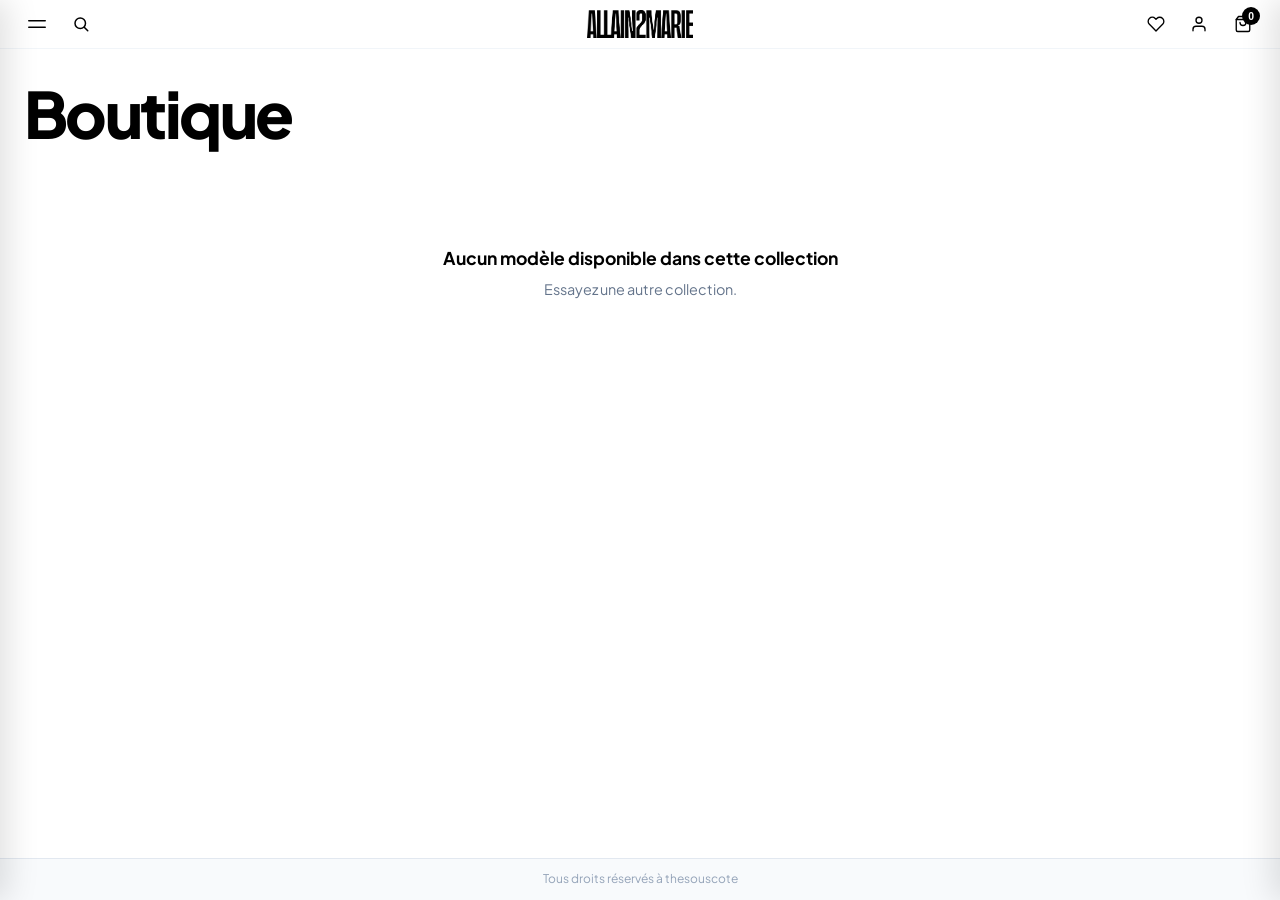
==== commit d84f12ee: "Add favorites system and customer reviews - Implemented favorites with heart button and badge counte" ====
--- a/index.html
+++ b/index.html
@@ -9,6 +9,14 @@
   <link rel="preconnect" href="https://fonts.gstatic.com" crossorigin>
   <link href="https://fonts.googleapis.com/css2?family=Anton&family=Bebas+Neue&family=Plus+Jakarta+Sans:wght@400;500;600;700;800;900&display=swap" rel="stylesheet">
   <link rel="stylesheet" href="style.css">
+  <!-- Google Analytics 4 -->
+  <script async src="https://www.googletagmanager.com/gtag/js?id=G-W218QCF655"></script>
+  <script>
+    window.dataLayer = window.dataLayer || [];
+    function gtag(){dataLayer.push(arguments);}
+    gtag('js', new Date());
+    gtag('config', 'G-W218QCF655');
+  </script>
 </head>
 <body>
 
@@ -40,6 +48,12 @@
 
       <!-- Right: Account & Bag -->
       <div class="header-right">
+        <button class="nav-icon-btn" id="favBtn" aria-label="Favoris" title="Favoris">
+          <svg width="20" height="20" viewBox="0 0 24 24" fill="none" stroke="currentColor" stroke-width="1.8" stroke-linecap="round" stroke-linejoin="round">
+            <path d="M20.84 4.61a5.5 5.5 0 0 0-7.78 0L12 5.67l-1.06-1.06a5.5 5.5 0 0 0-7.78 7.78l1.06 1.06L12 21.23l7.78-7.78 1.06-1.06a5.5 5.5 0 0 0 0-7.78z"></path>
+          </svg>
+          <span class="cart-badge" id="favBadge" style="display: none;">0</span>
+        </button>
         <a href="auth.html" class="nav-icon-btn" id="userAccountBtn" aria-label="Mon Compte" title="Mon Compte">
           <svg width="20" height="20" viewBox="0 0 24 24" fill="none" stroke="currentColor" stroke-width="1.8" stroke-linecap="round" stroke-linejoin="round">
             <path d="M20 21v-2a4 4 0 0 0-4-4H8a4 4 0 0 0-4 4v2"></path>
@@ -156,10 +170,10 @@
         <!-- Left / Center: 2 T-Shirt Views Side by Side -->
         <div class="product-modal-gallery" id="productModalGallery">
           <div class="pdp-gallery-card">
-            <img src="" alt="Vue Avant" class="pdp-tee-img" id="pdpFrontImg">
+            <img src="" alt="Vue Avant" class="pdp-tee-img" id="pdpFrontImg" loading="lazy">
           </div>
           <div class="pdp-gallery-card" id="pdpBackCard">
-            <img src="" alt="Vue Arrière" class="pdp-tee-img" id="pdpBackImg">
+            <img src="" alt="Vue Arrière" class="pdp-tee-img" id="pdpBackImg" loading="lazy">
           </div>
         </div>
 
@@ -393,6 +407,6 @@
   <script src="https://www.gstatic.com/firebasejs/10.8.0/firebase-app-compat.js"></script>
   <script src="https://www.gstatic.com/firebasejs/10.8.0/firebase-firestore-compat.js"></script>
   <script src="db.js?v=2"></script>
-  <script src="app.js?v=2"></script>
+  <script src="app.js?v=4"></script>
 </body>
 </html>
--- a/style.css
+++ b/style.css
@@ -829,6 +829,53 @@
   display: none;
 }
 
+.store-card-fav-btn {
+  position: absolute;
+  top: 10px;
+  right: 10px;
+  background: rgba(255, 255, 255, 0.95);
+  color: #000;
+  padding: 8px;
+  cursor: pointer;
+  opacity: 0;
+  visibility: hidden;
+  transition: all 0.3s cubic-bezier(0.4, 0, 0.2, 1);
+  z-index: 11;
+  border: none;
+  border-radius: 50%;
+  display: flex;
+  align-items: center;
+  justify-content: center;
+  width: 36px;
+  height: 36px;
+}
+
+.store-card-fav-btn:hover {
+  background: #ef4444;
+  color: white;
+  transform: scale(1.1);
+}
+
+.store-card-fav-btn.active {
+  background: #ef4444;
+  color: white;
+}
+
+.store-card-fav-btn.active svg {
+  fill: currentColor;
+}
+
+.store-card:hover .store-card-fav-btn {
+  opacity: 1;
+  visibility: visible;
+}
+
+.store-card-fav-btn svg {
+  width: 18px;
+  height: 18px;
+}
+}
+
 .store-card:hover .store-card-quick-add.show {
   opacity: 1;
   visibility: visible;
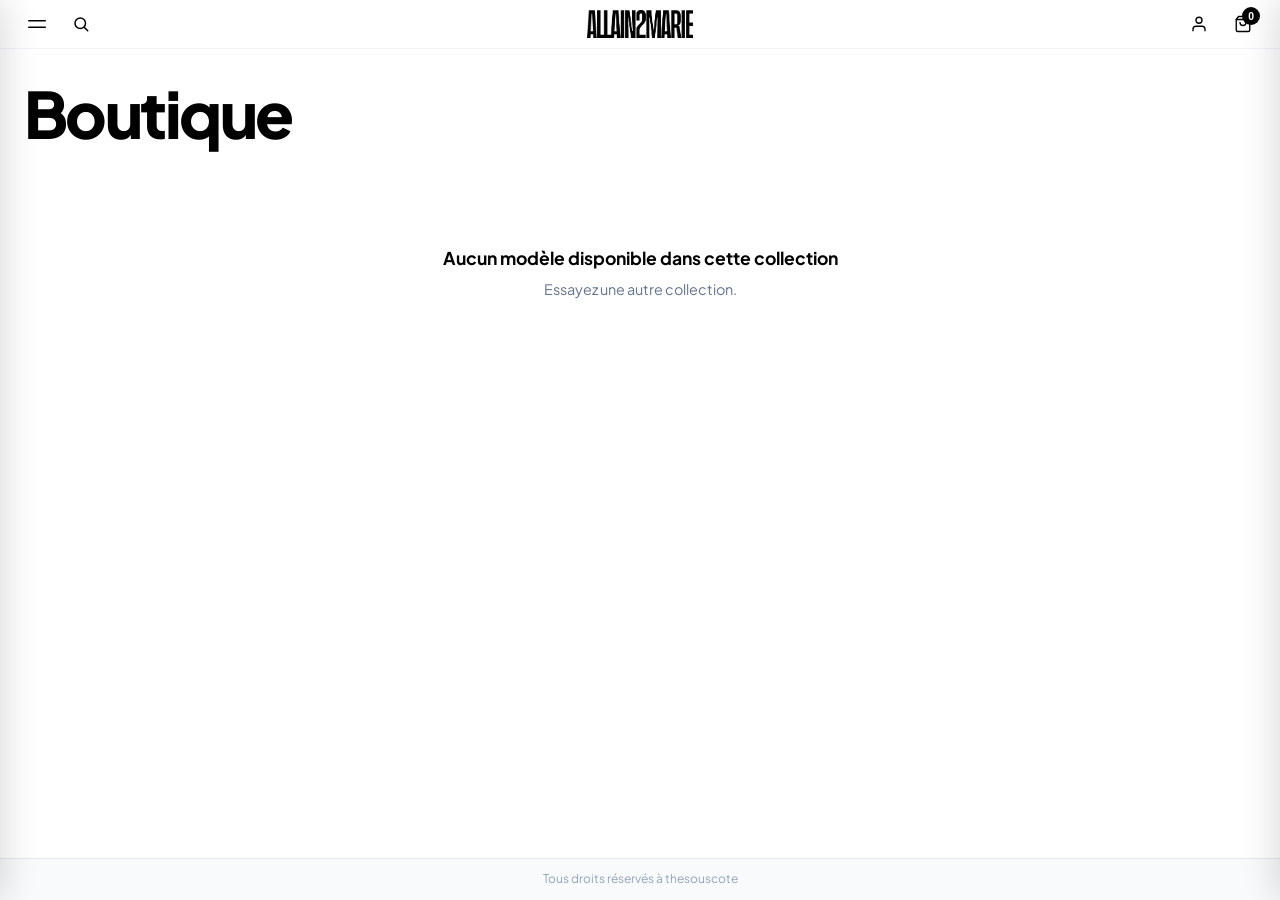
==== commit 92d5cc6b: "Remove favorites and customer reviews systems - Removed favorite button on product cards - Removed a" ====
--- a/index.html
+++ b/index.html
@@ -48,12 +48,6 @@
 
       <!-- Right: Account & Bag -->
       <div class="header-right">
-        <button class="nav-icon-btn" id="favBtn" aria-label="Favoris" title="Favoris">
-          <svg width="20" height="20" viewBox="0 0 24 24" fill="none" stroke="currentColor" stroke-width="1.8" stroke-linecap="round" stroke-linejoin="round">
-            <path d="M20.84 4.61a5.5 5.5 0 0 0-7.78 0L12 5.67l-1.06-1.06a5.5 5.5 0 0 0-7.78 7.78l1.06 1.06L12 21.23l7.78-7.78 1.06-1.06a5.5 5.5 0 0 0 0-7.78z"></path>
-          </svg>
-          <span class="cart-badge" id="favBadge" style="display: none;">0</span>
-        </button>
         <a href="auth.html" class="nav-icon-btn" id="userAccountBtn" aria-label="Mon Compte" title="Mon Compte">
           <svg width="20" height="20" viewBox="0 0 24 24" fill="none" stroke="currentColor" stroke-width="1.8" stroke-linecap="round" stroke-linejoin="round">
             <path d="M20 21v-2a4 4 0 0 0-4-4H8a4 4 0 0 0-4 4v2"></path>
--- a/style.css
+++ b/style.css
@@ -743,10 +743,10 @@
   top: 50%;
   left: 50%;
   transform: translate(-50%, -50%);
-  width: 82%;
-  height: 82%;
-  max-width: 82%;
-  max-height: 82%;
+  width: 95%;
+  height: 95%;
+  max-width: 95%;
+  max-height: 95%;
   object-fit: contain;
   object-position: center;
   filter: drop-shadow(0 10px 20px rgba(0, 0, 0, 0.07)) drop-shadow(0 2px 6px rgba(0, 0, 0, 0.03));
@@ -829,51 +829,7 @@
   display: none;
 }
 
-.store-card-fav-btn {
-  position: absolute;
-  top: 10px;
-  right: 10px;
-  background: rgba(255, 255, 255, 0.95);
-  color: #000;
-  padding: 8px;
-  cursor: pointer;
-  opacity: 0;
-  visibility: hidden;
-  transition: all 0.3s cubic-bezier(0.4, 0, 0.2, 1);
-  z-index: 11;
-  border: none;
-  border-radius: 50%;
-  display: flex;
-  align-items: center;
-  justify-content: center;
-  width: 36px;
-  height: 36px;
-}
-
-.store-card-fav-btn:hover {
-  background: #ef4444;
-  color: white;
-  transform: scale(1.1);
-}
-
-.store-card-fav-btn.active {
-  background: #ef4444;
-  color: white;
-}
-
-.store-card-fav-btn.active svg {
-  fill: currentColor;
-}
-
-.store-card:hover .store-card-fav-btn {
-  opacity: 1;
-  visibility: visible;
-}
-
-.store-card-fav-btn svg {
-  width: 18px;
-  height: 18px;
-}
+
 }
 
 .store-card:hover .store-card-quick-add.show {
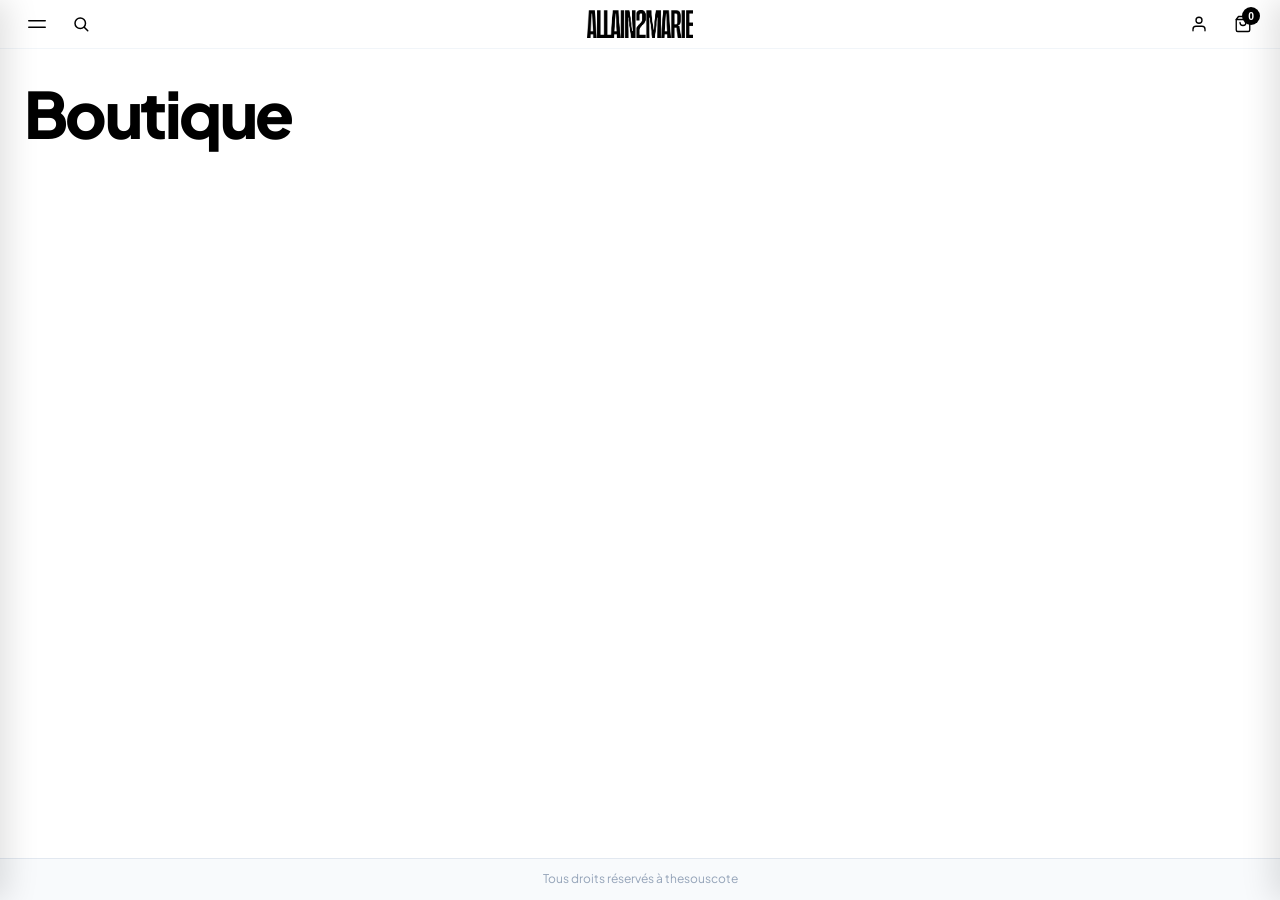
==== commit 5b76db32: "Remove Shopify viewer and add simple zoom - Remove complex Shopify media viewer - Add simple click-t" ====
--- a/index.html
+++ b/index.html
@@ -164,10 +164,10 @@
         <!-- Left / Center: 2 T-Shirt Views Side by Side -->
         <div class="product-modal-gallery" id="productModalGallery">
           <div class="pdp-gallery-card">
-            <img src="" alt="Vue Avant" class="pdp-tee-img" id="pdpFrontImg" loading="lazy">
+            <img src="" alt="Vue Avant" class="pdp-tee-img" id="pdpFrontImg" loading="lazy" style="cursor: zoom-in;">
           </div>
           <div class="pdp-gallery-card" id="pdpBackCard">
-            <img src="" alt="Vue Arrière" class="pdp-tee-img" id="pdpBackImg" loading="lazy">
+            <img src="" alt="Vue Arrière" class="pdp-tee-img" id="pdpBackImg" loading="lazy" style="cursor: zoom-in;">
           </div>
         </div>
 
@@ -276,8 +276,8 @@
           </div>
 
           <div class="form-group-delivery">
-            <label for="custAddress">Adresse de livraison & Repère précis *</label>
-            <textarea id="custAddress" class="delivery-input" rows="2" placeholder="Ex: Angré 8ème tranche, carrefour prière, près de la pharmacie..." required></textarea>
+            <label for="custAddress">votre position Yango Repère précis *</label>
+            <textarea id="custAddress" class="delivery-input" rows="2" placeholder="Ex: Position Yango, quartier, repère précis..." required></textarea>
           </div>
 
           <button type="submit" class="btn-pay-wave-final" id="btnConfirmWavePayment">
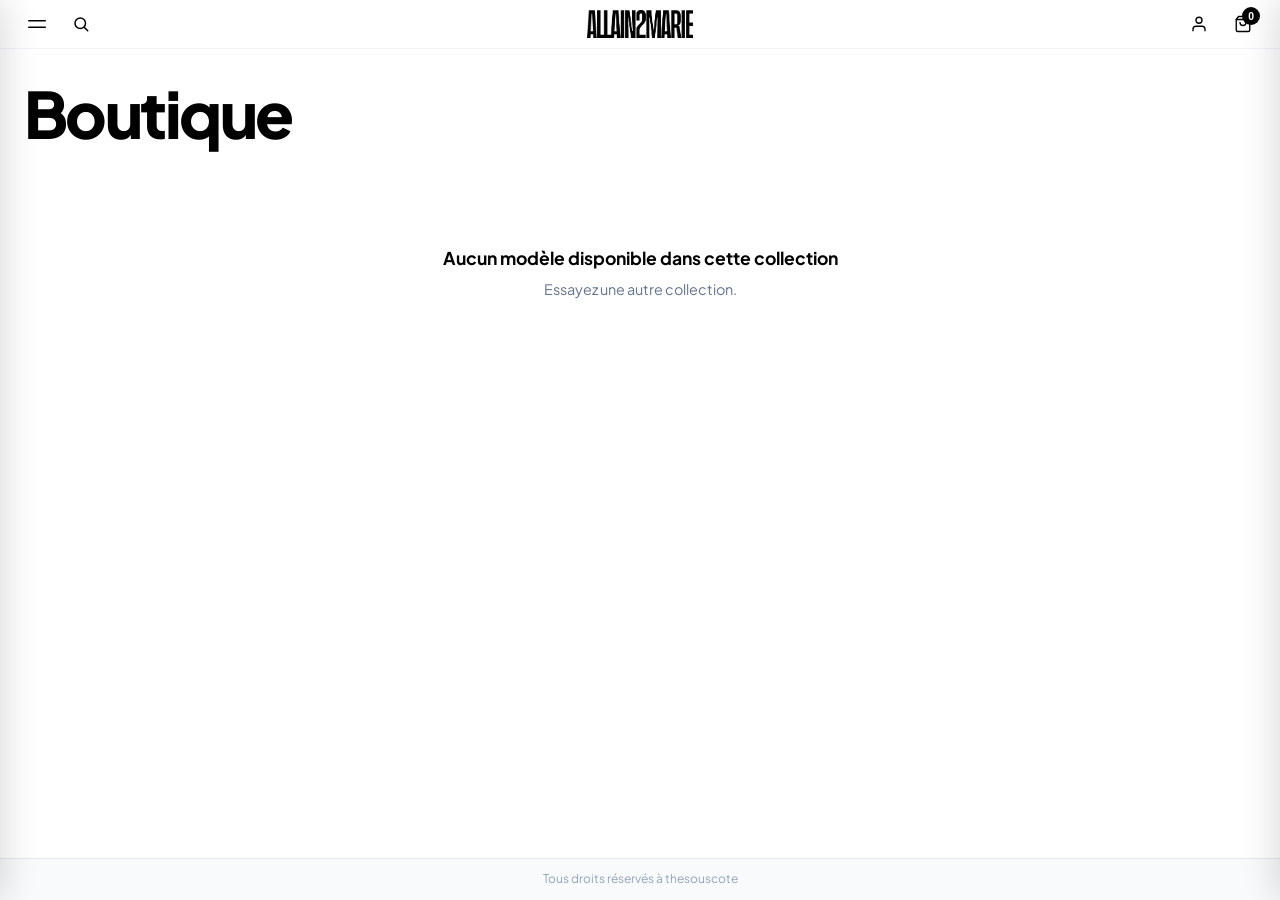
==== commit 387d9422: "Remove zoom functionality and test products - Remove click-to-zoom on product images - Remove zoom-i" ====
--- a/index.html
+++ b/index.html
@@ -164,10 +164,10 @@
         <!-- Left / Center: 2 T-Shirt Views Side by Side -->
         <div class="product-modal-gallery" id="productModalGallery">
           <div class="pdp-gallery-card">
-            <img src="" alt="Vue Avant" class="pdp-tee-img" id="pdpFrontImg" loading="lazy" style="cursor: zoom-in;">
+            <img src="" alt="Vue Avant" class="pdp-tee-img" id="pdpFrontImg" loading="lazy">
           </div>
           <div class="pdp-gallery-card" id="pdpBackCard">
-            <img src="" alt="Vue Arrière" class="pdp-tee-img" id="pdpBackImg" loading="lazy" style="cursor: zoom-in;">
+            <img src="" alt="Vue Arrière" class="pdp-tee-img" id="pdpBackImg" loading="lazy">
           </div>
         </div>
 
